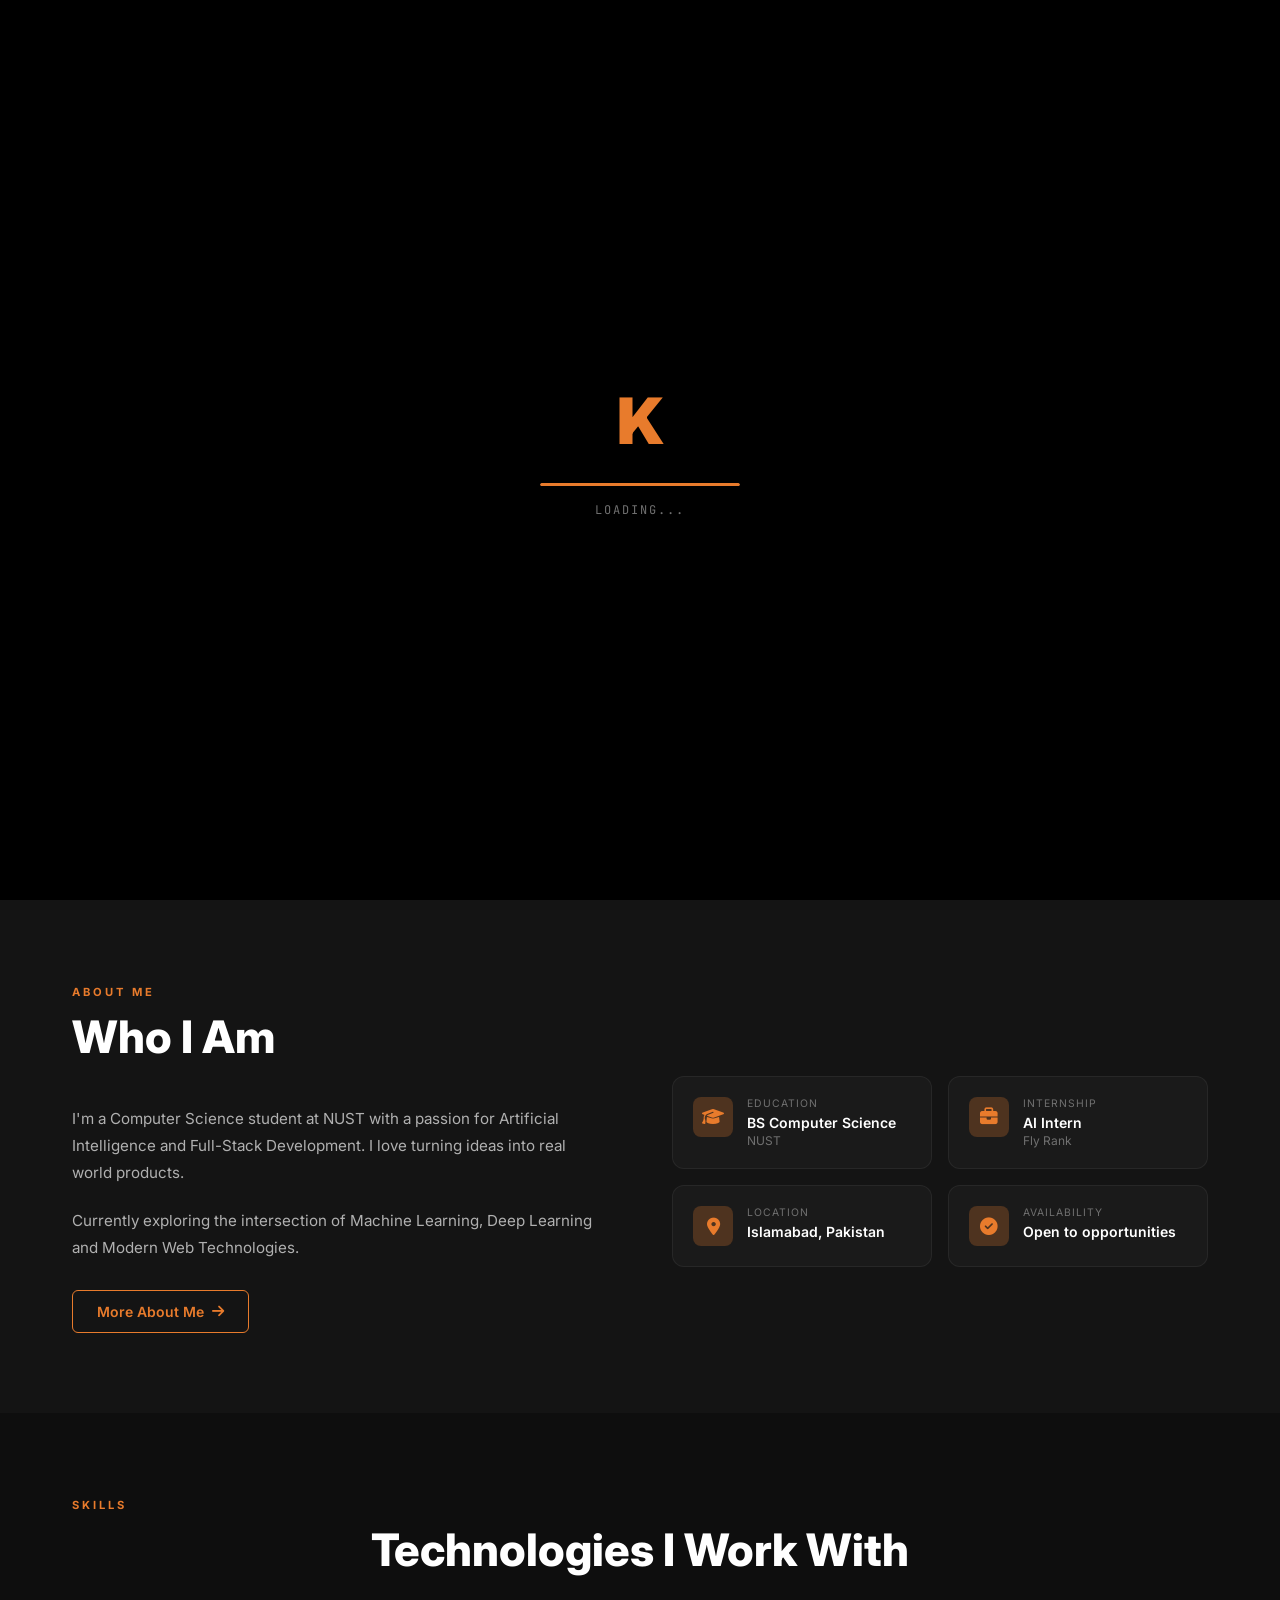
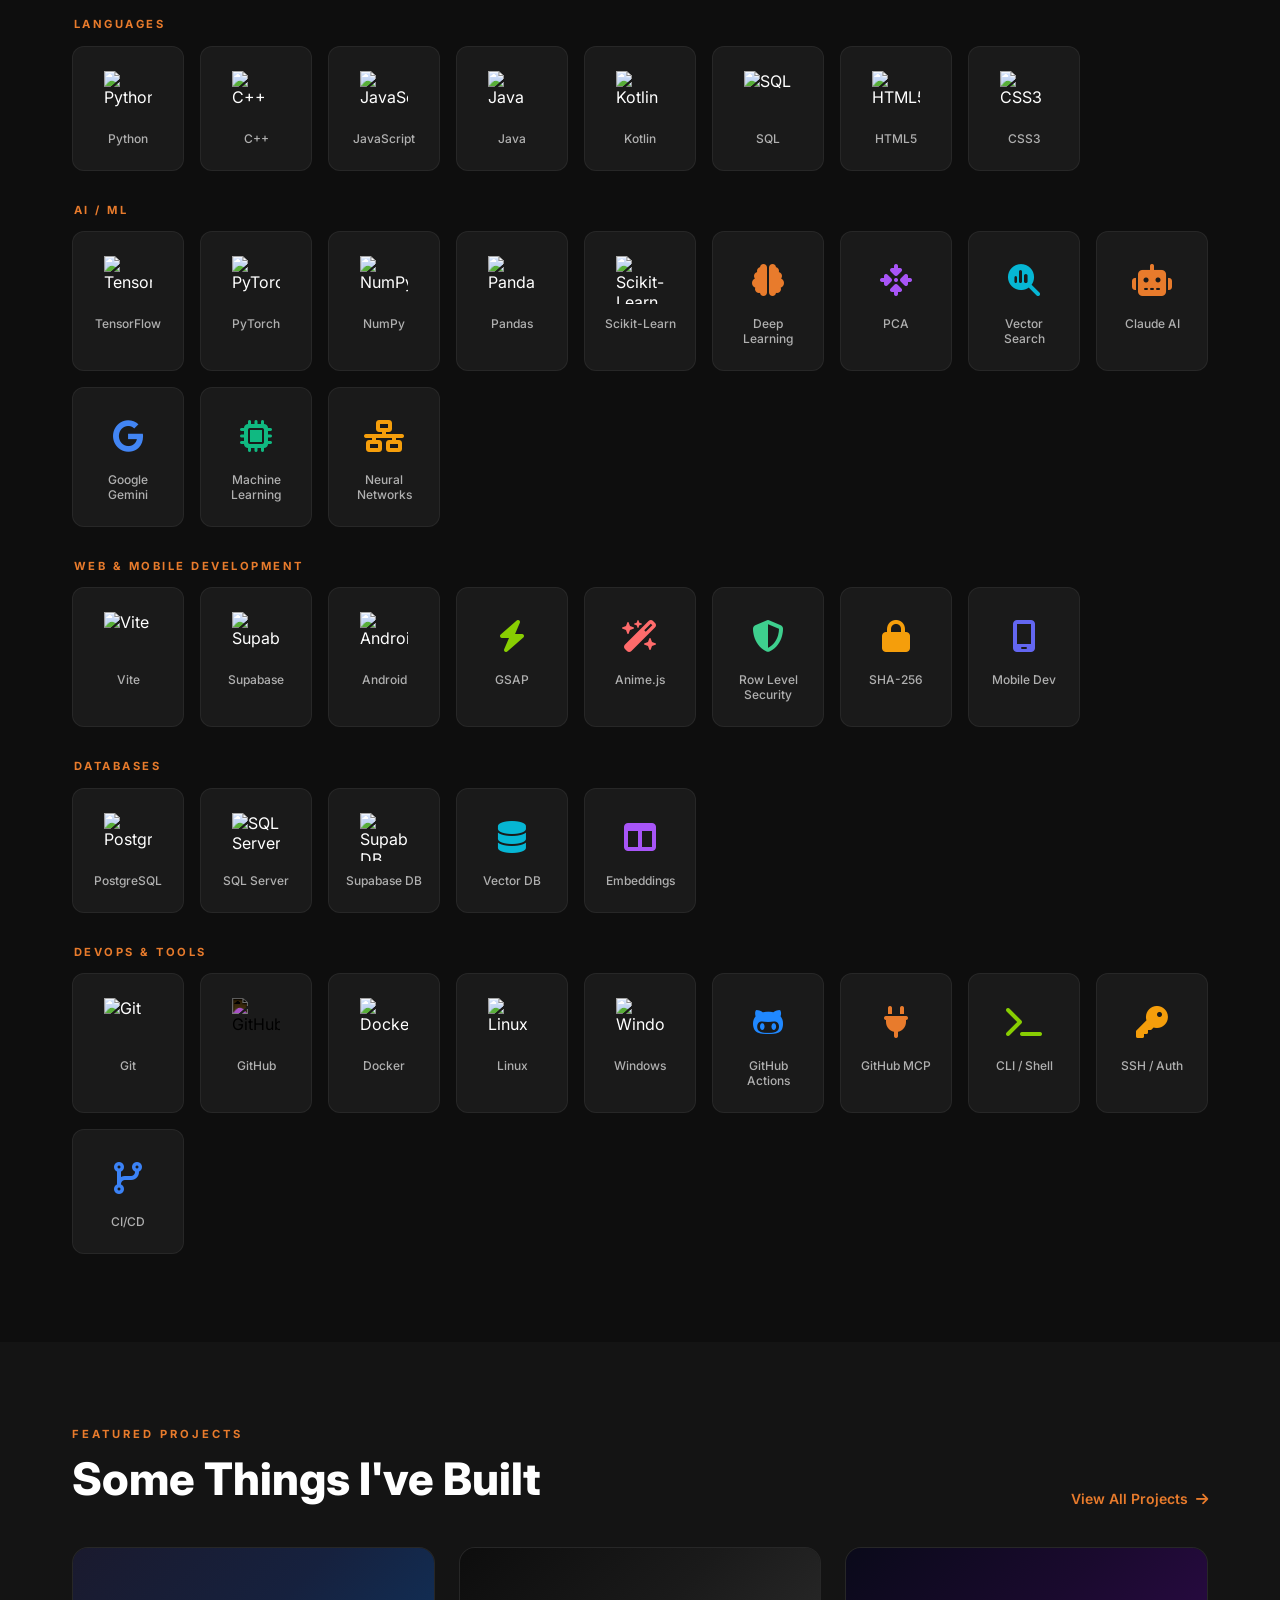
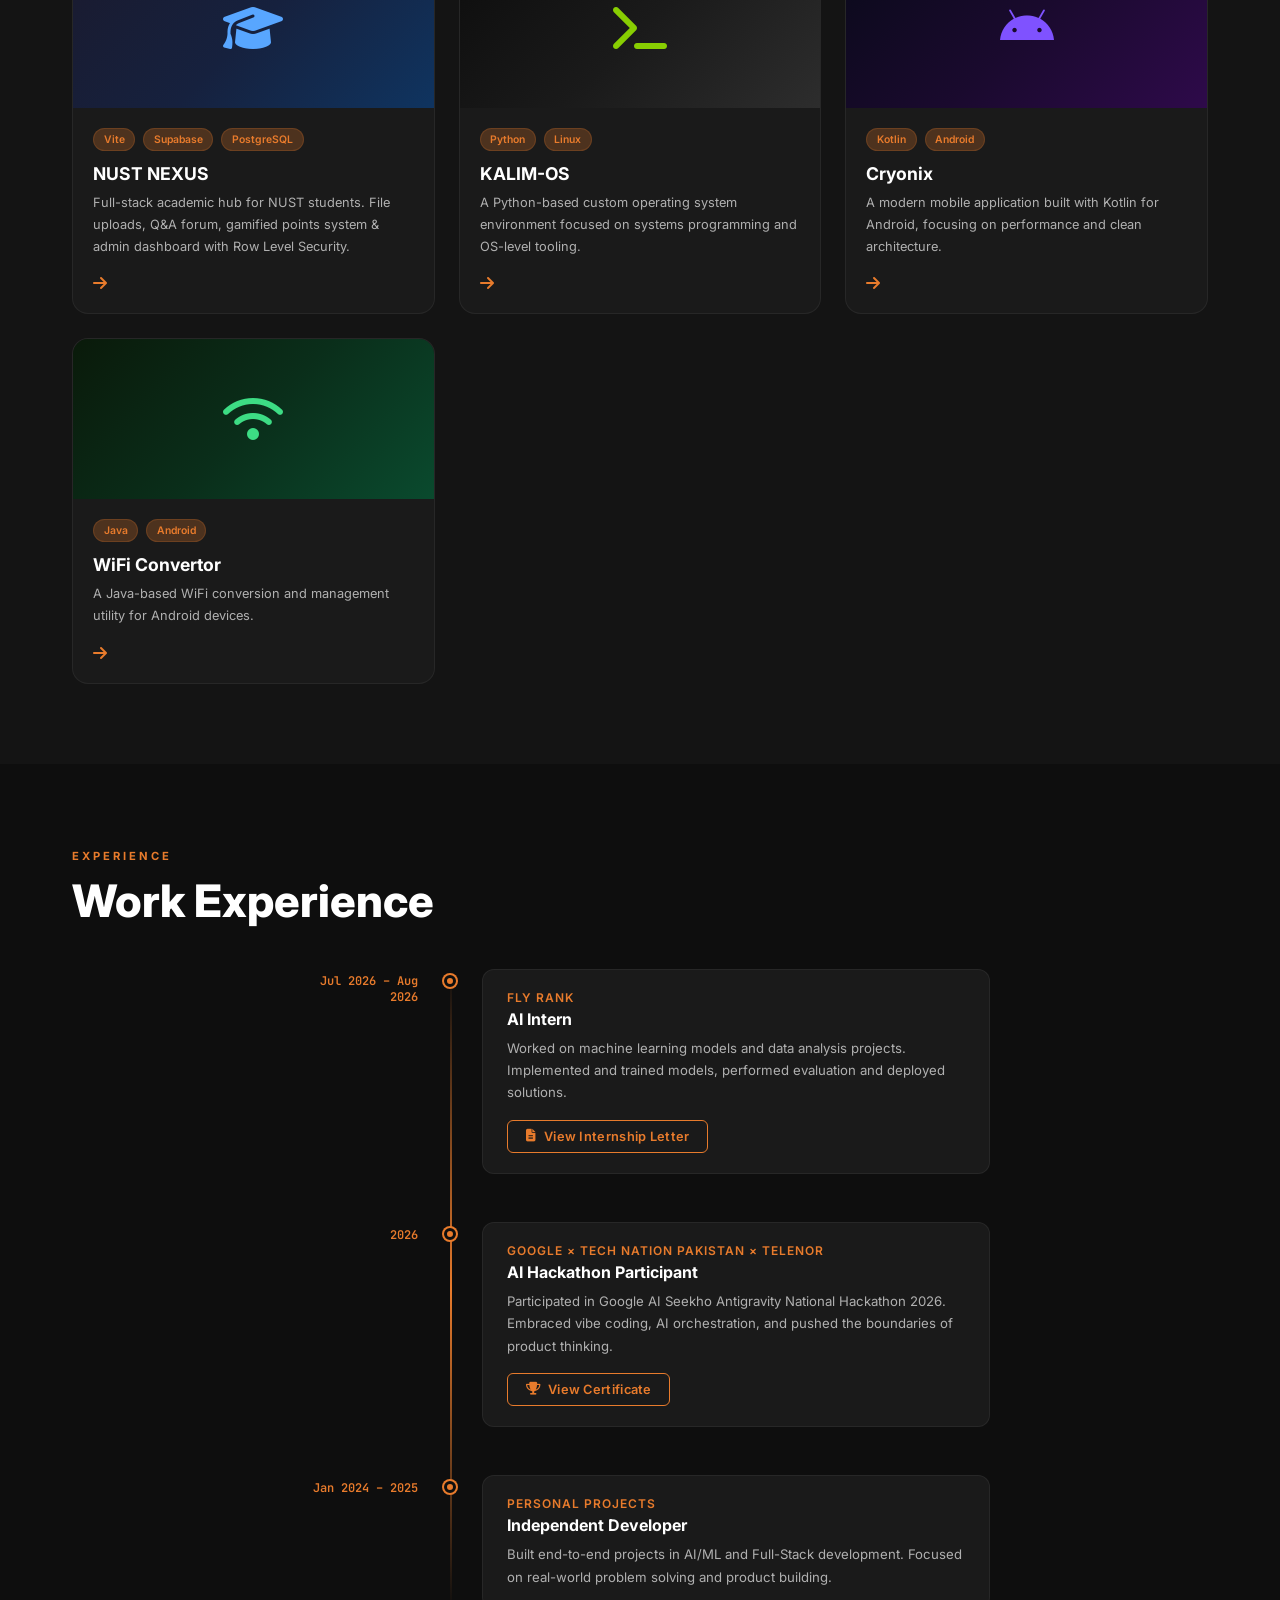
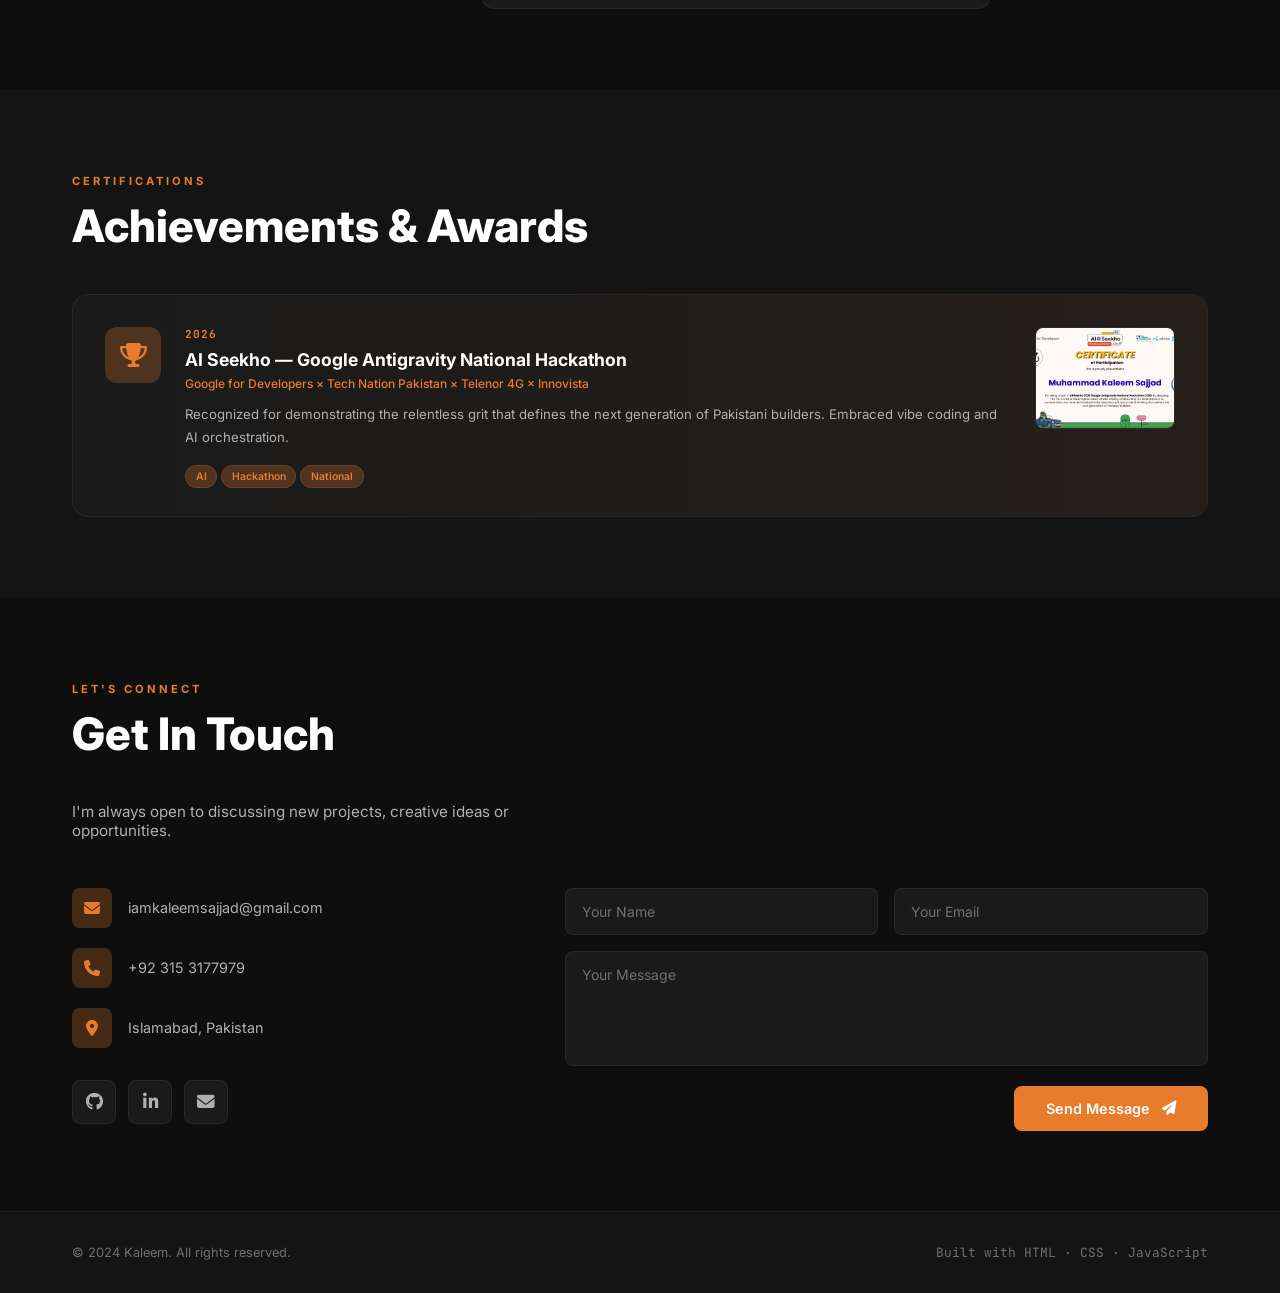
==== index.html @ bcd83d9b "initial commit: clean portfolio website" ====
<!DOCTYPE html>
<html lang="en">

<head>
  <meta charset="UTF-8" />
  <meta name="viewport" content="width=device-width, initial-scale=1.0" />
  <title>Muhammad Kaleem Sajjad — AI/ML Engineer & Full-Stack Developer</title>
  <meta name="description"
    content="Muhammad Kaleem Sajjad — AI/ML Engineer & Full-Stack Developer. CS Student at NUST, Pakistan. Building intelligent, scalable applications." />
  <meta name="keywords"
    content="Muhammad Kaleem Sajjad, AI ML Engineer, Full Stack Developer, NUST, Pakistan, Portfolio" />
  <meta name="author" content="Muhammad Kaleem Sajjad" />

  <!-- Open Graph -->
  <meta property="og:title" content="Muhammad Kaleem Sajjad — Portfolio" />
  <meta property="og:description" content="AI/ML Engineer & Full-Stack Developer from Islamabad, Pakistan." />
  <meta property="og:type" content="website" />

  <!-- Fonts -->
  <link rel="preconnect" href="https://fonts.googleapis.com" />
  <link rel="preconnect" href="https://fonts.gstatic.com" crossorigin />
  <link
    href="https://fonts.googleapis.com/css2?family=Inter:wght@300;400;500;600;700;800;900&family=JetBrains+Mono:wght@400;500;700&display=swap"
    rel="stylesheet" />

  <!-- Icons -->
  <link rel="stylesheet" href="https://cdnjs.cloudflare.com/ajax/libs/font-awesome/6.5.1/css/all.min.css" />

  <link rel="stylesheet" href="style.css" />
</head>

<body>

  <!-- ============ LOADER ============ -->
  <div id="loader" class="loader">
    <div class="loader-inner">
      <div class="loader-logo">K</div>
      <div class="loader-bar">
        <div class="loader-bar-fill"></div>
      </div>
      <p class="loader-text">Loading...</p>
    </div>
  </div>

  <!-- ============ PARTICLES ============ -->
  <canvas id="particles-canvas"></canvas>

  <!-- ============ NAVBAR ============ -->
  <nav class="navbar" id="navbar">
    <div class="nav-container">
      <ul class="nav-links" id="navLinks">
        <li><a href="#home" class="nav-link active" data-nav="home">Home</a></li>
        <li><a href="#about" class="nav-link" data-nav="about">About</a></li>
        <li><a href="#skills" class="nav-link" data-nav="skills">Skills</a></li>
        <li><a href="#projects" class="nav-link" data-nav="projects">Projects</a></li>
        <li><a href="#experience" class="nav-link" data-nav="experience">Experience</a></li>
        <li><a href="#certifications" class="nav-link" data-nav="certifications">Certifications</a></li>
        <li><a href="#contact" class="nav-link" data-nav="contact">Contact</a></li>
      </ul>
      <a href="Muhammad Kaleem Certificate.pdf.pdf" download class="btn-resume" id="downloadResumeBtn">
        <span>Download Resume</span> <i class="fa-solid fa-download"></i>
      </a>
      <button class="hamburger" id="hamburger" aria-label="Toggle menu">
        <span></span><span></span><span></span>
      </button>
    </div>
  </nav>

  <!-- ============ HERO ============ -->
  <section id="home" class="hero">
    <div class="hero-bg">
      <div class="hero-bg-img" style="background-image: url('my%20pic.png')"></div>
      <div class="hero-overlay"></div>
    </div>
    <div class="hero-content">
      <div class="hero-text">
        <p class="hero-greeting reveal-up">Hello, I'm</p>
        <h1 class="hero-name reveal-up">Kaleem<span class="dot">.</span></h1>
        <h2 class="hero-role reveal-up">
          <span id="typed-text"></span><span class="typed-cursor">|</span>
        </h2>
        <p class="hero-desc reveal-up">I build intelligent, scalable and user-centric<br />applications that solve real
          world problems.</p>
        <div class="hero-buttons reveal-up">
          <a href="#projects" class="btn-primary" id="viewWorkBtn">View My Work <i
              class="fa-solid fa-arrow-right"></i></a>
          <a href="Muhammad Kaleem Certificate.pdf.pdf" download class="btn-secondary">Download Resume <i
              class="fa-solid fa-download"></i></a>
        </div>
        <div class="hero-socials reveal-up">
          <a href="https://github.com/iamkaleemsajjad-hue" target="_blank" class="social-icon" id="githubHeroLink"
            aria-label="GitHub">
            <i class="fa-brands fa-github"></i>
          </a>
          <a href="https://www.linkedin.com/in/muhammad-kaleem-sajjad-42b175386" target="_blank" class="social-icon"
            id="linkedinHeroLink" aria-label="LinkedIn">
            <i class="fa-brands fa-linkedin-in"></i>
          </a>
          <a href="mailto:iamkaleemsajjad@gmail.com" class="social-icon" id="emailHeroLink" aria-label="Email">
            <i class="fa-solid fa-envelope"></i>
          </a>
        </div>
      </div>
    </div>
    <div class="scroll-down" id="scrollDown">
      <span>Scroll Down</span>
      <div class="scroll-arrow">
        <i class="fa-solid fa-arrow-down"></i>
      </div>
    </div>
  </section>

  <!-- ============ ABOUT ============ -->
  <section id="about" class="about section">
    <div class="container">
      <div class="section-label reveal-up">ABOUT ME</div>
      <div class="about-grid">
        <div class="about-left reveal-left">
          <h2 class="section-title">Who I Am</h2>
          <p class="about-text">I'm a Computer Science student at NUST with a passion for Artificial Intelligence and
            Full-Stack Development. I love turning ideas into real world products.</p>
          <p class="about-text">Currently exploring the intersection of Machine Learning, Deep Learning and Modern Web
            Technologies.</p>
          <a href="#projects" class="btn-outline" id="moreAboutBtn">More About Me <i
              class="fa-solid fa-arrow-right"></i></a>
        </div>
        <div class="about-right reveal-right">
          <div class="about-cards">
            <div class="about-card" id="aboutCardEdu">
              <div class="about-card-icon"><i class="fa-solid fa-graduation-cap"></i></div>
              <div>
                <p class="about-card-label">Education</p>
                <p class="about-card-value">BS Computer Science</p>
                <p class="about-card-sub">NUST</p>
              </div>
            </div>
            <div class="about-card" id="aboutCardIntern">
              <div class="about-card-icon"><i class="fa-solid fa-briefcase"></i></div>
              <div>
                <p class="about-card-label">Internship</p>
                <p class="about-card-value">AI Intern</p>
                <p class="about-card-sub">Fly Rank</p>
              </div>
            </div>
            <div class="about-card" id="aboutCardLoc">
              <div class="about-card-icon"><i class="fa-solid fa-location-dot"></i></div>
              <div>
                <p class="about-card-label">Location</p>
                <p class="about-card-value">Islamabad, Pakistan</p>
              </div>
            </div>
            <div class="about-card" id="aboutCardAvail">
              <div class="about-card-icon"><i class="fa-solid fa-circle-check"></i></div>
              <div>
                <p class="about-card-label">Availability</p>
                <p class="about-card-value">Open to opportunities</p>
              </div>
            </div>
          </div>
        </div>
      </div>
    </div>
  </section>

  <!-- ============ SKILLS ============ -->
  <section id="skills" class="skills section">
    <div class="container">
      <div class="section-label reveal-up">SKILLS</div>
      <h2 class="section-title text-center reveal-up">Technologies I Work With</h2>

      <!-- ── Languages ── -->
      <p class="skill-category-label reveal-up">Languages</p>
      <div class="skills-all-grid reveal-up">
        <div class="skill-card">
          <div class="skill-icon"><img
              src="https://cdn.jsdelivr.net/gh/devicons/devicon/icons/python/python-original.svg" alt="Python" /></div>
          <span>Python</span>
        </div>
        <div class="skill-card">
          <div class="skill-icon"><img
              src="https://cdn.jsdelivr.net/gh/devicons/devicon/icons/cplusplus/cplusplus-original.svg" alt="C++" />
          </div><span>C++</span>
        </div>
        <div class="skill-card">
          <div class="skill-icon"><img
              src="https://cdn.jsdelivr.net/gh/devicons/devicon/icons/javascript/javascript-original.svg"
              alt="JavaScript" /></div><span>JavaScript</span>
        </div>
        <div class="skill-card">
          <div class="skill-icon"><img src="https://cdn.jsdelivr.net/gh/devicons/devicon/icons/java/java-original.svg"
              alt="Java" /></div><span>Java</span>
        </div>
        <div class="skill-card">
          <div class="skill-icon"><img
              src="https://cdn.jsdelivr.net/gh/devicons/devicon/icons/kotlin/kotlin-original.svg" alt="Kotlin" /></div>
          <span>Kotlin</span>
        </div>
        <div class="skill-card">
          <div class="skill-icon"><img
              src="https://cdn.jsdelivr.net/gh/devicons/devicon/icons/postgresql/postgresql-original.svg" alt="SQL" />
          </div><span>SQL</span>
        </div>
        <div class="skill-card">
          <div class="skill-icon"><img src="https://cdn.jsdelivr.net/gh/devicons/devicon/icons/html5/html5-original.svg"
              alt="HTML5" /></div><span>HTML5</span>
        </div>
        <div class="skill-card">
          <div class="skill-icon"><img src="https://cdn.jsdelivr.net/gh/devicons/devicon/icons/css3/css3-original.svg"
              alt="CSS3" /></div><span>CSS3</span>
        </div>
      </div>

      <!-- ── AI / ML ── -->
      <p class="skill-category-label reveal-up">AI / ML</p>
      <div class="skills-all-grid reveal-up">
        <div class="skill-card">
          <div class="skill-icon"><img
              src="https://cdn.jsdelivr.net/gh/devicons/devicon/icons/tensorflow/tensorflow-original.svg"
              alt="TensorFlow" /></div><span>TensorFlow</span>
        </div>
        <div class="skill-card">
          <div class="skill-icon"><img
              src="https://cdn.jsdelivr.net/gh/devicons/devicon/icons/pytorch/pytorch-original.svg" alt="PyTorch" />
          </div><span>PyTorch</span>
        </div>
        <div class="skill-card">
          <div class="skill-icon"><img src="https://cdn.jsdelivr.net/gh/devicons/devicon/icons/numpy/numpy-original.svg"
              alt="NumPy" /></div><span>NumPy</span>
        </div>
        <div class="skill-card">
          <div class="skill-icon"><img
              src="https://cdn.jsdelivr.net/gh/devicons/devicon/icons/pandas/pandas-original.svg" alt="Pandas" /></div>
          <span>Pandas</span>
        </div>
        <div class="skill-card">
          <div class="skill-icon"><img
              src="https://cdn.jsdelivr.net/gh/devicons/devicon/icons/scikitlearn/scikitlearn-original.svg"
              alt="Scikit-Learn" /></div><span>Scikit-Learn</span>
        </div>
        <div class="skill-card">
          <div class="skill-icon" style="font-size:2rem;color:#E87B2C;"><i class="fa-solid fa-brain"></i></div>
          <span>Deep Learning</span>
        </div>
        <div class="skill-card">
          <div class="skill-icon" style="font-size:2rem;color:#a855f7;"><i class="fa-solid fa-arrows-to-dot"></i></div>
          <span>PCA</span>
        </div>
        <div class="skill-card">
          <div class="skill-icon" style="font-size:2rem;color:#06b6d4;"><i
              class="fa-solid fa-magnifying-glass-chart"></i></div><span>Vector Search</span>
        </div>
        <div class="skill-card">
          <div class="skill-icon" style="font-size:2rem;color:#E87B2C;"><i class="fa-solid fa-robot"></i></div>
          <span>Claude AI</span>
        </div>
        <div class="skill-card">
          <div class="skill-icon" style="font-size:2rem;color:#4285F4;"><i class="fa-brands fa-google"></i></div>
          <span>Google Gemini</span>
        </div>
        <div class="skill-card">
          <div class="skill-icon" style="font-size:2rem;color:#10b981;"><i class="fa-solid fa-microchip"></i></div>
          <span>Machine Learning</span>
        </div>
        <div class="skill-card">
          <div class="skill-icon" style="font-size:2rem;color:#f59e0b;"><i class="fa-solid fa-network-wired"></i></div>
          <span>Neural Networks</span>
        </div>
      </div>

      <!-- ── Web Development ── -->
      <p class="skill-category-label reveal-up">Web & Mobile Development</p>
      <div class="skills-all-grid reveal-up">
        <div class="skill-card">
          <div class="skill-icon"><img
              src="https://cdn.jsdelivr.net/gh/devicons/devicon/icons/vitejs/vitejs-original.svg" alt="Vite" /></div>
          <span>Vite</span>
        </div>
        <div class="skill-card">
          <div class="skill-icon"><img
              src="https://cdn.jsdelivr.net/gh/devicons/devicon/icons/supabase/supabase-original.svg" alt="Supabase" />
          </div><span>Supabase</span>
        </div>
        <div class="skill-card">
          <div class="skill-icon"><img
              src="https://cdn.jsdelivr.net/gh/devicons/devicon/icons/android/android-original.svg" alt="Android" />
          </div><span>Android</span>
        </div>
        <div class="skill-card">
          <div class="skill-icon" style="font-size:2rem;color:#88CE02;"><i class="fa-solid fa-bolt"></i></div>
          <span>GSAP</span>
        </div>
        <div class="skill-card">
          <div class="skill-icon" style="font-size:2rem;color:#ff6b6b;"><i class="fa-solid fa-wand-magic-sparkles"></i>
          </div><span>Anime.js</span>
        </div>
        <div class="skill-card">
          <div class="skill-icon" style="font-size:2rem;color:#3ECF8E;"><i class="fa-solid fa-shield-halved"></i></div>
          <span>Row Level Security</span>
        </div>
        <div class="skill-card">
          <div class="skill-icon" style="font-size:2rem;color:#f59e0b;"><i class="fa-solid fa-lock"></i></div>
          <span>SHA-256</span>
        </div>
        <div class="skill-card">
          <div class="skill-icon" style="font-size:2rem;color:#6366f1;"><i class="fa-solid fa-mobile-screen"></i></div>
          <span>Mobile Dev</span>
        </div>
      </div>

      <!-- ── Databases ── -->
      <p class="skill-category-label reveal-up">Databases</p>
      <div class="skills-all-grid reveal-up">
        <div class="skill-card">
          <div class="skill-icon"><img
              src="https://cdn.jsdelivr.net/gh/devicons/devicon/icons/postgresql/postgresql-original.svg"
              alt="PostgreSQL" /></div><span>PostgreSQL</span>
        </div>
        <div class="skill-card">
          <div class="skill-icon"><img
              src="https://cdn.jsdelivr.net/gh/devicons/devicon/icons/microsoftsqlserver/microsoftsqlserver-plain.svg"
              alt="SQL Server" /></div><span>SQL Server</span>
        </div>
        <div class="skill-card">
          <div class="skill-icon"><img
              src="https://cdn.jsdelivr.net/gh/devicons/devicon/icons/supabase/supabase-original.svg"
              alt="Supabase DB" /></div><span>Supabase DB</span>
        </div>
        <div class="skill-card">
          <div class="skill-icon" style="font-size:2rem;color:#06b6d4;"><i class="fa-solid fa-database"></i></div>
          <span>Vector DB</span>
        </div>
        <div class="skill-card">
          <div class="skill-icon" style="font-size:2rem;color:#a855f7;"><i class="fa-solid fa-table-columns"></i></div>
          <span>Embeddings</span>
        </div>
      </div>

      <!-- ── DevOps & Tools ── -->
      <p class="skill-category-label reveal-up">DevOps & Tools</p>
      <div class="skills-all-grid reveal-up">
        <div class="skill-card">
          <div class="skill-icon"><img src="https://cdn.jsdelivr.net/gh/devicons/devicon/icons/git/git-original.svg"
              alt="Git" /></div><span>Git</span>
        </div>
        <div class="skill-card">
          <div class="skill-icon"><img
              src="https://cdn.jsdelivr.net/gh/devicons/devicon/icons/github/github-original.svg" alt="GitHub"
              style="filter:invert(1)" /></div><span>GitHub</span>
        </div>
        <div class="skill-card">
          <div class="skill-icon"><img
              src="https://cdn.jsdelivr.net/gh/devicons/devicon/icons/docker/docker-original.svg" alt="Docker" /></div>
          <span>Docker</span>
        </div>
        <div class="skill-card">
          <div class="skill-icon"><img src="https://cdn.jsdelivr.net/gh/devicons/devicon/icons/linux/linux-original.svg"
              alt="Linux" /></div><span>Linux</span>
        </div>
        <div class="skill-card">
          <div class="skill-icon"><img
              src="https://cdn.jsdelivr.net/gh/devicons/devicon/icons/windows8/windows8-original.svg" alt="Windows" />
          </div><span>Windows</span>
        </div>
        <div class="skill-card">
          <div class="skill-icon" style="font-size:2rem;color:#2088FF;"><i class="fa-brands fa-github-alt"></i></div>
          <span>GitHub Actions</span>
        </div>
        <div class="skill-card">
          <div class="skill-icon" style="font-size:2rem;color:#E87B2C;"><i class="fa-solid fa-plug"></i></div>
          <span>GitHub MCP</span>
        </div>
        <div class="skill-card">
          <div class="skill-icon" style="font-size:2rem;color:#88CE02;"><i class="fa-solid fa-terminal"></i></div>
          <span>CLI / Shell</span>
        </div>
        <div class="skill-card">
          <div class="skill-icon" style="font-size:2rem;color:#f59e0b;"><i class="fa-solid fa-key"></i></div><span>SSH /
            Auth</span>
        </div>
        <div class="skill-card">
          <div class="skill-icon" style="font-size:2rem;color:#3b82f6;"><i class="fa-solid fa-code-branch"></i></div>
          <span>CI/CD</span>
        </div>
      </div>

    </div>
  </section>



  <!-- ============ PROJECTS ============ -->
  <section id="projects" class="projects section">
    <div class="container">
      <div class="projects-header">
        <div>
          <div class="section-label reveal-up">FEATURED PROJECTS</div>
          <h2 class="section-title reveal-up">Some Things I've Built</h2>
        </div>
        <a href="https://github.com/iamkaleemsajjad-hue" target="_blank" class="view-all reveal-up"
          id="viewAllProjects">
          View All Projects <i class="fa-solid fa-arrow-right"></i>
        </a>
      </div>
      <div class="projects-grid">

        <div class="project-card reveal-up" id="projectNustNexus">
          <div class="project-image">
            <div class="project-img-placeholder nust-nexus">
              <i class="fa-solid fa-graduation-cap"></i>
            </div>
            <div class="project-overlay">
              <a href="https://nust-nexus.tech" target="_blank" class="project-link" id="nustNexusLive"><i
                  class="fa-solid fa-arrow-up-right-from-square"></i></a>
              <a href="https://github.com/iamkaleemsajjad-hue/NUST-NEXUS" target="_blank" class="project-link"
                id="nustNexusGithub"><i class="fa-brands fa-github"></i></a>
            </div>
          </div>
          <div class="project-content">
            <div class="project-tags">
              <span class="tag">Vite</span>
              <span class="tag">Supabase</span>
              <span class="tag">PostgreSQL</span>
            </div>
            <h3 class="project-title">NUST NEXUS</h3>
            <p class="project-desc">Full-stack academic hub for NUST students. File uploads, Q&A forum, gamified points
              system & admin dashboard with Row Level Security.</p>
            <a href="https://nust-nexus.tech" target="_blank" class="project-arrow" id="nustNexusArrow"><i
                class="fa-solid fa-arrow-right"></i></a>
          </div>
        </div>

        <div class="project-card reveal-up" id="projectKalimOs">
          <div class="project-image">
            <div class="project-img-placeholder kalim-os">
              <i class="fa-solid fa-terminal"></i>
            </div>
            <div class="project-overlay">
              <a href="https://github.com/iamkaleemsajjad-hue/KALIM-OS" target="_blank" class="project-link"
                id="kalimOsGithub"><i class="fa-brands fa-github"></i></a>
            </div>
          </div>
          <div class="project-content">
            <div class="project-tags">
              <span class="tag">Python</span>
              <span class="tag">Linux</span>
            </div>
            <h3 class="project-title">KALIM-OS</h3>
            <p class="project-desc">A Python-based custom operating system environment focused on systems programming
              and OS-level tooling.</p>
            <a href="https://github.com/iamkaleemsajjad-hue/KALIM-OS" target="_blank" class="project-arrow"
              id="kalimOsArrow"><i class="fa-solid fa-arrow-right"></i></a>
          </div>
        </div>

        <div class="project-card reveal-up" id="projectCryonix">
          <div class="project-image">
            <div class="project-img-placeholder cryonix">
              <i class="fa-brands fa-android"></i>
            </div>
            <div class="project-overlay">
              <a href="https://github.com/iamkaleemsajjad-hue/cryonix" target="_blank" class="project-link"
                id="cryonixGithub"><i class="fa-brands fa-github"></i></a>
            </div>
          </div>
          <div class="project-content">
            <div class="project-tags">
              <span class="tag">Kotlin</span>
              <span class="tag">Android</span>
            </div>
            <h3 class="project-title">Cryonix</h3>
            <p class="project-desc">A modern mobile application built with Kotlin for Android, focusing on performance
              and clean architecture.</p>
            <a href="https://github.com/iamkaleemsajjad-hue/cryonix" target="_blank" class="project-arrow"
              id="cryonixArrow"><i class="fa-solid fa-arrow-right"></i></a>
          </div>
        </div>

        <div class="project-card reveal-up" id="projectWifiConvertor">
          <div class="project-image">
            <div class="project-img-placeholder wifi">
              <i class="fa-solid fa-wifi"></i>
            </div>
            <div class="project-overlay">
              <a href="https://github.com/iamkaleemsajjad-hue/wifi-convertor" target="_blank" class="project-link"
                id="wifiGithub"><i class="fa-brands fa-github"></i></a>
            </div>
          </div>
          <div class="project-content">
            <div class="project-tags">
              <span class="tag">Java</span>
              <span class="tag">Android</span>
            </div>
            <h3 class="project-title">WiFi Convertor</h3>
            <p class="project-desc">A Java-based WiFi conversion and management utility for Android devices.</p>
            <a href="https://github.com/iamkaleemsajjad-hue/wifi-convertor" target="_blank" class="project-arrow"
              id="wifiArrow"><i class="fa-solid fa-arrow-right"></i></a>
          </div>
        </div>

      </div>
    </div>
  </section>

  <!-- ============ EXPERIENCE ============ -->
  <section id="experience" class="experience section">
    <div class="container">
      <div class="section-label reveal-up">EXPERIENCE</div>
      <h2 class="section-title reveal-up">Work Experience</h2>
      <div class="timeline">
        <div class="timeline-item reveal-left" id="expAIIntern">
          <div class="timeline-date">Jul 2026 – Aug 2026</div>
          <div class="timeline-dot"></div>
          <div class="timeline-content">
            <div class="timeline-company">Fly Rank</div>
            <h3 class="timeline-role">AI Intern</h3>
            <p class="timeline-desc">Worked on machine learning models and data analysis projects. Implemented and
              trained models, performed evaluation and deployed solutions.</p>
            <button class="view-letter-btn" id="viewLetterBtn"
              onclick="document.getElementById('letterModal').classList.add('active')">
              <i class="fa-solid fa-file-lines"></i> View Internship Letter
            </button>
          </div>
        </div>
        <div class="timeline-item reveal-left" id="expHackathon">
          <div class="timeline-date">2026</div>
          <div class="timeline-dot"></div>
          <div class="timeline-content">
            <div class="timeline-company">Google × Tech Nation Pakistan × Telenor</div>
            <h3 class="timeline-role">AI Hackathon Participant</h3>
            <p class="timeline-desc">Participated in Google AI Seekho Antigravity National Hackathon 2026. Embraced vibe
              coding, AI orchestration, and pushed the boundaries of product thinking.</p>
            <button class="view-letter-btn" id="viewCertBtn"
              onclick="document.getElementById('certModal').classList.add('active')">
              <i class="fa-solid fa-trophy"></i> View Certificate
            </button>
          </div>
        </div>
        <div class="timeline-item reveal-left" id="expIndependent">
          <div class="timeline-date">Jan 2024 – 2025</div>
          <div class="timeline-dot"></div>
          <div class="timeline-content">
            <div class="timeline-company">Personal Projects</div>
            <h3 class="timeline-role">Independent Developer</h3>
            <p class="timeline-desc">Built end-to-end projects in AI/ML and Full-Stack development. Focused on
              real-world problem solving and product building.</p>
          </div>
        </div>
      </div>
    </div>
  </section>

  <!-- ============ CERTIFICATIONS ============ -->
  <section id="certifications" class="certifications section">
    <div class="container">
      <div class="section-label reveal-up">CERTIFICATIONS</div>
      <h2 class="section-title reveal-up">Achievements & Awards</h2>
      <div class="cert-grid">
        <div class="cert-card reveal-up" id="certAISeekhо">
          <div class="cert-badge">
            <i class="fa-solid fa-trophy"></i>
          </div>
          <div class="cert-content">
            <div class="cert-year">2026</div>
            <h3 class="cert-title">AI Seekho — Google Antigravity National Hackathon</h3>
            <p class="cert-issuer">Google for Developers × Tech Nation Pakistan × Telenor 4G × Innovista</p>
            <p class="cert-desc">Recognized for demonstrating the relentless grit that defines the next generation of
              Pakistani builders. Embraced vibe coding and AI orchestration.</p>
            <div class="cert-tags">
              <span class="tag">AI</span>
              <span class="tag">Hackathon</span>
              <span class="tag">National</span>
            </div>
          </div>
          <div class="cert-image-wrapper">
            <img src="certificate.png" alt="AI Seekho 2026 Certificate" class="cert-img" id="certImg" />
          </div>
        </div>
      </div>
    </div>
  </section>

  <!-- ============ CONTACT ============ -->
  <section id="contact" class="contact section">
    <div class="container">
      <div class="section-label reveal-up">LET'S CONNECT</div>
      <h2 class="section-title reveal-up">Get In Touch</h2>
      <p class="contact-sub reveal-up">I'm always open to discussing new projects, creative ideas or opportunities.</p>
      <div class="contact-grid">
        <div class="contact-info reveal-left">
          <div class="contact-info-item" id="contactEmail">
            <i class="fa-solid fa-envelope"></i>
            <a href="mailto:iamkaleemsajjad@gmail.com">iamkaleemsajjad@gmail.com</a>
          </div>
          <div class="contact-info-item" id="contactPhone">
            <i class="fa-solid fa-phone"></i>
            <span>+92 315 3177979</span>
          </div>
          <div class="contact-info-item" id="contactLocation">
            <i class="fa-solid fa-location-dot"></i>
            <span>Islamabad, Pakistan</span>
          </div>
          <div class="contact-socials">
            <a href="https://github.com/iamkaleemsajjad-hue" target="_blank" class="contact-social-link"
              id="contactGithub" aria-label="GitHub"><i class="fa-brands fa-github"></i></a>
            <a href="https://www.linkedin.com/in/muhammad-kaleem-sajjad-42b175386" target="_blank"
              class="contact-social-link" id="contactLinkedin" aria-label="LinkedIn"><i
                class="fa-brands fa-linkedin-in"></i></a>
            <a href="mailto:iamkaleemsajjad@gmail.com" class="contact-social-link" id="contactEmailIcon"
              aria-label="Email"><i class="fa-solid fa-envelope"></i></a>
          </div>
        </div>
        <form class="contact-form reveal-right" id="contactForm">
          <div class="form-row">
            <div class="form-group">
              <input type="text" id="formName" name="name" placeholder="Your Name" required />
            </div>
            <div class="form-group">
              <input type="email" id="formEmail" name="email" placeholder="Your Email" required />
            </div>
          </div>
          <div class="form-group">
            <textarea id="formMessage" name="message" placeholder="Your Message" rows="5" required></textarea>
          </div>
          <button type="submit" class="btn-send" id="sendMsgBtn">
            <span>Send Message</span> <i class="fa-solid fa-paper-plane"></i>
          </button>
          <div class="form-success hidden" id="formSuccess">
            <i class="fa-solid fa-circle-check"></i> Message sent! I'll get back to you soon.
          </div>
        </form>
      </div>
    </div>
  </section>

  <!-- ============ FOOTER ============ -->
  <footer class="footer">
    <div class="container footer-inner">
      <p>© 2024 Kaleem. All rights reserved.</p>
      <p class="footer-built">Built with HTML · CSS · JavaScript</p>
    </div>
  </footer>

  <!-- ============ BACK TO TOP ============ -->
  <button class="back-to-top" id="backToTop" aria-label="Back to top">
    <i class="fa-solid fa-chevron-up"></i>
  </button>

  <!-- ============ INTERNSHIP LETTER MODAL ============ -->
  <div class="letter-modal" id="letterModal">
    <div class="letter-modal-backdrop" onclick="document.getElementById('letterModal').classList.remove('active')">
    </div>
    <div class="letter-modal-content">
      <button class="letter-modal-close" id="letterModalClose"
        onclick="document.getElementById('letterModal').classList.remove('active')">
        <i class="fa-solid fa-xmark"></i>
      </button>
      <div class="letter-modal-header">
        <i class="fa-solid fa-briefcase"></i>
        <span>Fly Rank — AI Internship Letter</span>
      </div>
      <img src="flyrank internship letter.jpg" alt="Fly Rank Internship Letter" class="letter-img"
        id="internshipLetterImg" />
    </div>
  </div>

  <!-- ============ HACKATHON CERTIFICATE MODAL ============ -->
  <div class="letter-modal" id="certModal">
    <div class="letter-modal-backdrop" onclick="document.getElementById('certModal').classList.remove('active')"></div>
    <div class="letter-modal-content">
      <button class="letter-modal-close" onclick="document.getElementById('certModal').classList.remove('active')">
        <i class="fa-solid fa-xmark"></i>
      </button>
      <div class="letter-modal-header">
        <i class="fa-solid fa-trophy"></i>
        <span>Google AI Seekho — National Hackathon 2026 Certificate</span>
      </div>
      <img src="certificate.png" alt="AI Seekho Hackathon 2026 Certificate" class="letter-img" />
    </div>
  </div>

  <script src="script.js"></script>
</body>

</html>
---- style.css ----
/* =============================================
   KALEEM PORTFOLIO — PREMIUM CSS
   ============================================= */

/* ---- Variables ---- */
:root {
  --orange: #E87B2C;
  --orange-light: #F59C4A;
  --orange-glow: rgba(232, 123, 44, 0.25);
  --bg-primary: #0E0E0E;
  --bg-secondary: #141414;
  --bg-card: #1A1A1A;
  --bg-card-hover: #222222;
  --text-primary: #FFFFFF;
  --text-secondary: #B0B0B0;
  --text-muted: #707070;
  --border: rgba(255, 255, 255, 0.06);
  --border-hover: rgba(232, 123, 44, 0.4);
  --nav-height: 72px;
  --font-main: 'Inter', sans-serif;
  --font-mono: 'JetBrains Mono', monospace;
  --transition: all 0.3s cubic-bezier(0.4, 0, 0.2, 1);
  --transition-slow: all 0.6s cubic-bezier(0.4, 0, 0.2, 1);
}

/* ---- Reset ---- */
*,
*::before,
*::after {
  box-sizing: border-box;
  margin: 0;
  padding: 0;
}

html {
  scroll-behavior: smooth;
  font-size: 16px;
}

body {
  font-family: var(--font-main);
  background: var(--bg-primary);
  color: var(--text-primary);
  overflow-x: hidden;
  cursor: default;
}

a {
  text-decoration: none;
  color: inherit;
}

img {
  max-width: 100%;
  display: block;
}

ul {
  list-style: none;
}

button {
  cursor: pointer;
  font-family: var(--font-main);
  border: none;
  background: none;
}

/* ---- Scrollbar ---- */
::-webkit-scrollbar {
  width: 4px;
}

::-webkit-scrollbar-track {
  background: var(--bg-primary);
}

::-webkit-scrollbar-thumb {
  background: var(--orange);
  border-radius: 2px;
}

/* ---- Selection ---- */
::selection {
  background: var(--orange);
  color: #fff;
}

a {
  cursor: pointer;
}

/* =============================================
   LOADER
   ============================================= */
.loader {
  position: fixed;
  inset: 0;
  background: #000;
  display: flex;
  align-items: center;
  justify-content: center;
  z-index: 9999;
  transition: opacity 0.6s ease, visibility 0.6s ease;
}

.loader.hidden {
  opacity: 0;
  visibility: hidden;
}

.loader-inner {
  text-align: center;
}

.loader-logo {
  font-size: 4rem;
  font-weight: 900;
  color: var(--orange);
  margin-bottom: 1.5rem;
  animation: pulse 1.5s ease-in-out infinite;
}

.loader-bar {
  width: 200px;
  height: 3px;
  background: rgba(255, 255, 255, 0.1);
  border-radius: 2px;
  margin: 0 auto 1rem;
  overflow: hidden;
}

.loader-bar-fill {
  height: 100%;
  background: var(--orange);
  border-radius: 2px;
  animation: loadBar 2s ease forwards;
}

.loader-text {
  font-size: 0.75rem;
  color: var(--text-muted);
  font-family: var(--font-mono);
  letter-spacing: 2px;
  text-transform: uppercase;
}

@keyframes pulse {

  0%,
  100% {
    transform: scale(1);
    opacity: 1;
  }

  50% {
    transform: scale(1.05);
    opacity: 0.8;
  }
}

@keyframes loadBar {
  0% {
    width: 0;
  }

  100% {
    width: 100%;
  }
}

/* Custom cursor removed — using default browser cursor */

/* =============================================
   PARTICLES CANVAS
   ============================================= */
#particles-canvas {
  position: fixed;
  inset: 0;
  z-index: 0;
  pointer-events: none;
}

/* =============================================
   NAVBAR
   ============================================= */
.navbar {
  position: fixed;
  top: 0;
  width: 100%;
  z-index: 1000;
  padding: 0 2rem;
  height: var(--nav-height);
  display: flex;
  align-items: center;
  transition: var(--transition);
}

.navbar.scrolled {
  background: rgba(10, 10, 10, 0.95);
  backdrop-filter: blur(20px);
  border-bottom: 1px solid var(--border);
}

.nav-container {
  max-width: 1200px;
  width: 100%;
  margin: 0 auto;
  display: flex;
  align-items: center;
  gap: 2.5rem;
}

.nav-logo {
  display: flex;
  align-items: center;
  flex-shrink: 0;
}
.nav-logo-img {
  width: 80px;
  height: 80px;
  object-fit: contain;
  display: block;
}
.nav-logo:hover { opacity: 0.85; }

.nav-links {
  display: flex;
  gap: 2rem;
  margin-left: auto;
}

.nav-link {
  font-size: 0.875rem;
  font-weight: 500;
  color: var(--text-secondary);
  position: relative;
  padding-bottom: 4px;
  transition: var(--transition);
}

.nav-link::after {
  content: '';
  position: absolute;
  bottom: 0;
  left: 0;
  width: 0;
  height: 2px;
  background: var(--orange);
  border-radius: 1px;
  transition: width 0.3s ease;
}

.nav-link:hover,
.nav-link.active {
  color: var(--orange);
}

.nav-link:hover::after,
.nav-link.active::after {
  width: 100%;
}

.btn-resume {
  display: flex;
  align-items: center;
  gap: 0.5rem;
  padding: 0.55rem 1.25rem;
  border: 1.5px solid rgba(255, 255, 255, 0.25);
  border-radius: 6px;
  font-size: 0.8rem;
  font-weight: 500;
  color: var(--text-primary);
  white-space: nowrap;
  flex-shrink: 0;
  transition: var(--transition);
}

.btn-resume:hover {
  border-color: var(--orange);
  color: var(--orange);
}

.hamburger {
  display: none;
  flex-direction: column;
  gap: 5px;
  margin-left: auto;
}

.hamburger span {
  display: block;
  width: 24px;
  height: 2px;
  background: var(--text-primary);
  border-radius: 1px;
  transition: var(--transition);
}

.hamburger.open span:nth-child(1) {
  transform: translateY(7px) rotate(45deg);
}

.hamburger.open span:nth-child(2) {
  opacity: 0;
}

.hamburger.open span:nth-child(3) {
  transform: translateY(-7px) rotate(-45deg);
}

/* =============================================
   HERO SECTION
   ============================================= */
.hero {
  position: relative;
  height: 100vh;
  min-height: 640px;
  display: flex;
  align-items: center;
}

.hero-bg {
  position: absolute;
  inset: 0;
  z-index: 1;
}

.hero-bg-img {
  position: absolute;
  inset: 0;
  background-size: cover;
  background-position: center 88%;
  background-repeat: no-repeat;
  filter: brightness(0.95);
  animation: heroZoom 8s ease forwards;
}

@keyframes heroZoom {
  from {
    transform: scale(1.03);
  }

  to {
    transform: scale(1);
  }
}

.hero-overlay {
  position: absolute;
  inset: 0;
  background:
    /* Left-to-right base fade — keeps right side clear */
    linear-gradient(to right,
      rgba(5,5,5,0.55) 0%,
      rgba(5,5,5,0.44) 28%,
      rgba(5,5,5,0.03) 55%,
      rgba(5,5,5,0.0)  100%
    ),
    /* Diagonal: top-left corner → bottom-right corner of left half
       Above diagonal = transparent (lighter)
       Below diagonal = dark                                        */
    linear-gradient(to bottom right,
      transparent            20%,
      rgba(5,5,5,0.42)       80%
    );
}

.hero-content {
  position: relative;
  z-index: 2;
  width: 100%;
  max-width: 1200px;
  margin: 0 auto;
  padding: 0 2rem;
  padding-top: var(--nav-height);
}

.hero-text {
  max-width: 560px;
}

.hero-greeting {
  font-size: 1rem;
  color: var(--orange);
  font-weight: 400;
  margin-bottom: 0.5rem;
  letter-spacing: 0.5px;
  opacity: 0;
}

.hero-name {
  font-size: clamp(3.5rem, 8vw, 6.5rem);
  font-weight: 900;
  line-height: 1;
  margin-bottom: 0.75rem;
  opacity: 0;
}

.hero-name .dot {
  color: var(--orange);
}

.hero-role {
  font-size: clamp(1rem, 2.5vw, 1.4rem);
  font-weight: 600;
  color: var(--text-secondary);
  margin-bottom: 1.25rem;
  min-height: 2rem;
  opacity: 0;
}

.typed-cursor {
  display: inline-block;
  color: var(--orange);
  animation: blink 0.7s step-end infinite;
}

@keyframes blink {
  50% {
    opacity: 0;
  }
}

.hero-desc {
  font-size: 1rem;
  color: var(--text-secondary);
  line-height: 1.7;
  margin-bottom: 2rem;
  font-weight: 400;
  opacity: 0;
}

.hero-buttons {
  display: flex;
  gap: 1rem;
  flex-wrap: wrap;
  margin-bottom: 2.5rem;
  opacity: 0;
}

.btn-primary {
  display: inline-flex;
  align-items: center;
  gap: 0.5rem;
  padding: 0.8rem 1.8rem;
  background: var(--orange);
  color: #fff;
  border-radius: 6px;
  font-weight: 600;
  font-size: 0.9rem;
  transition: var(--transition);
  position: relative;
  overflow: hidden;
}

.btn-primary::before {
  content: '';
  position: absolute;
  inset: 0;
  background: rgba(255, 255, 255, 0.15);
  transform: translateX(-100%);
  transition: transform 0.3s ease;
}

.btn-primary:hover::before {
  transform: translateX(0);
}

.btn-primary:hover {
  box-shadow: 0 8px 30px var(--orange-glow);
  transform: translateY(-2px);
}

.btn-secondary {
  display: inline-flex;
  align-items: center;
  gap: 0.5rem;
  padding: 0.8rem 1.8rem;
  border: 1.5px solid rgba(255, 255, 255, 0.3);
  color: var(--text-primary);
  border-radius: 6px;
  font-weight: 600;
  font-size: 0.9rem;
  transition: var(--transition);
  backdrop-filter: blur(10px);
}

.btn-secondary:hover {
  border-color: var(--orange);
  color: var(--orange);
  transform: translateY(-2px);
}

.hero-socials {
  display: flex;
  gap: 1rem;
  opacity: 0;
}

.social-icon {
  width: 40px;
  height: 40px;
  display: flex;
  align-items: center;
  justify-content: center;
  border: 1.5px solid rgba(255, 255, 255, 0.2);
  border-radius: 8px;
  font-size: 1.1rem;
  color: var(--text-secondary);
  transition: var(--transition);
}

.social-icon:hover {
  border-color: var(--orange);
  color: var(--orange);
  transform: translateY(-3px);
  box-shadow: 0 8px 20px var(--orange-glow);
}

.scroll-down {
  position: absolute;
  bottom: 2rem;
  left: 50%;
  transform: translateX(-50%);
  z-index: 3;
  text-align: center;
  cursor: pointer;
  opacity: 0;
  animation: fadeInUp 1s ease 2s forwards;
}

.scroll-down span {
  font-size: 0.7rem;
  color: var(--text-muted);
  letter-spacing: 2px;
  text-transform: uppercase;
  display: block;
  margin-bottom: 0.5rem;
}

.scroll-arrow {
  width: 32px;
  height: 32px;
  border: 1.5px solid rgba(255, 255, 255, 0.2);
  border-radius: 50%;
  display: flex;
  align-items: center;
  justify-content: center;
  margin: 0 auto;
  font-size: 0.75rem;
  color: var(--text-muted);
  animation: bounce 2s ease-in-out infinite;
}

@keyframes bounce {

  0%,
  100% {
    transform: translateY(0);
  }

  50% {
    transform: translateY(6px);
  }
}

@keyframes fadeInUp {
  from {
    opacity: 0;
    transform: translateX(-50%) translateY(10px);
  }

  to {
    opacity: 1;
    transform: translateX(-50%) translateY(0);
  }
}

/* =============================================
   SECTIONS
   ============================================= */
.section {
  padding: 5rem 0;
  position: relative;
  z-index: 2;
}

.container {
  max-width: 1200px;
  margin: 0 auto;
  padding: 0 2rem;
}

.section-label {
  font-size: 0.7rem;
  font-weight: 700;
  letter-spacing: 3px;
  text-transform: uppercase;
  color: var(--orange);
  margin-bottom: 0.75rem;
}

.section-title {
  font-size: clamp(1.8rem, 4vw, 2.8rem);
  font-weight: 800;
  margin-bottom: 2.5rem;
  line-height: 1.2;
}

.text-center {
  text-align: center;
}

/* =============================================
   ABOUT
   ============================================= */
.about {
  background: var(--bg-secondary);
}

.about-grid {
  display: grid;
  grid-template-columns: 1fr 1fr;
  gap: 4rem;
  align-items: center;
}

.about-text {
  color: var(--text-secondary);
  line-height: 1.8;
  margin-bottom: 1.25rem;
  font-size: 0.95rem;
}

.btn-outline {
  display: inline-flex;
  align-items: center;
  gap: 0.5rem;
  padding: 0.75rem 1.5rem;
  border: 1.5px solid var(--orange);
  color: var(--orange);
  border-radius: 6px;
  font-weight: 600;
  font-size: 0.875rem;
  margin-top: 0.5rem;
  transition: var(--transition);
}

.btn-outline:hover {
  background: var(--orange);
  color: #fff;
  transform: translateY(-2px);
}

.about-cards {
  display: grid;
  grid-template-columns: 1fr 1fr;
  gap: 1rem;
}

.about-card {
  background: var(--bg-card);
  border: 1px solid var(--border);
  border-radius: 12px;
  padding: 1.25rem;
  display: flex;
  gap: 0.875rem;
  align-items: flex-start;
  transition: var(--transition);
}

.about-card:hover {
  border-color: var(--border-hover);
  background: var(--bg-card-hover);
  transform: translateY(-3px);
  box-shadow: 0 8px 24px rgba(0, 0, 0, 0.3);
}

.about-card-icon {
  width: 40px;
  height: 40px;
  background: var(--orange-glow);
  border-radius: 8px;
  display: flex;
  align-items: center;
  justify-content: center;
  font-size: 1.1rem;
  color: var(--orange);
  flex-shrink: 0;
}

.about-card-label {
  font-size: 0.65rem;
  color: var(--text-muted);
  text-transform: uppercase;
  letter-spacing: 1px;
  margin-bottom: 0.25rem;
}

.about-card-value {
  font-size: 0.875rem;
  font-weight: 600;
  color: var(--text-primary);
}

.about-card-sub {
  font-size: 0.75rem;
  color: var(--text-muted);
  margin-top: 0.15rem;
}

/* =============================================
   SKILLS
   ============================================= */
.skills {
  background: var(--bg-primary);
}

/* Category label above each group */
.skill-category-label {
  font-size: 0.7rem;
  font-weight: 700;
  letter-spacing: 2.5px;
  text-transform: uppercase;
  color: var(--orange);
  margin: 2rem 0 0.9rem;
  padding-left: 0.1rem;
}

/* Unified all-tech grid */
.skills-all-grid {
  display: grid;
  grid-template-columns: repeat(auto-fill, minmax(105px, 1fr));
  gap: 1rem;
  margin-bottom: 0.5rem;
}

/* Skills unified grid (legacy, keep for compatibility) */
.skills-grid-all {
  display: grid;
  grid-template-columns: repeat(auto-fill, minmax(110px, 1fr));
  gap: 1.25rem;
}

.skills-grid {
  display: grid;
  grid-template-columns: repeat(auto-fill, minmax(110px, 1fr));
  gap: 1.25rem;
}

.skills-grid.hidden {
  display: none;
}

.skill-card {
  background: var(--bg-card);
  border: 1px solid var(--border);
  border-radius: 12px;
  padding: 1.5rem 1rem;
  display: flex;
  flex-direction: column;
  align-items: center;
  gap: 0.75rem;
  transition: var(--transition);
  cursor: default;
}

.skill-card:hover {
  border-color: var(--border-hover);
  background: var(--bg-card-hover);
  transform: translateY(-5px);
  box-shadow: 0 12px 30px rgba(0, 0, 0, 0.3);
}

.skill-icon {
  width: 48px;
  height: 48px;
  display: flex;
  align-items: center;
  justify-content: center;
}

.skill-icon img {
  width: 48px;
  height: 48px;
  object-fit: contain;
}

.skill-card span {
  font-size: 0.75rem;
  font-weight: 500;
  color: var(--text-secondary);
  text-align: center;
}

/* =============================================
   PROJECTS
   ============================================= */
.projects {
  background: var(--bg-secondary);
}

.projects-header {
  display: flex;
  justify-content: space-between;
  align-items: flex-end;
  margin-bottom: 2.5rem;
}

.projects-header .section-title {
  margin-bottom: 0;
}

.view-all {
  display: flex;
  align-items: center;
  gap: 0.5rem;
  font-size: 0.875rem;
  color: var(--orange);
  font-weight: 600;
  transition: var(--transition);
}

.view-all:hover {
  gap: 0.75rem;
}

.projects-grid {
  display: grid;
  grid-template-columns: repeat(auto-fill, minmax(280px, 1fr));
  gap: 1.5rem;
}

.project-card {
  background: var(--bg-card);
  border: 1px solid var(--border);
  border-radius: 16px;
  overflow: hidden;
  transition: var(--transition);
}

.project-card:hover {
  border-color: var(--border-hover);
  transform: translateY(-6px);
  box-shadow: 0 20px 40px rgba(0, 0, 0, 0.4);
}

.project-image {
  position: relative;
  height: 160px;
  overflow: hidden;
}

.project-img-placeholder {
  width: 100%;
  height: 100%;
  display: flex;
  align-items: center;
  justify-content: center;
  font-size: 3rem;
  transition: transform 0.4s ease;
}

.project-card:hover .project-img-placeholder {
  transform: scale(1.05);
}

.nust-nexus {
  background: linear-gradient(135deg, #1a1a2e, #16213e, #0f3460);
  color: #58A6FF;
}

.kalim-os {
  background: linear-gradient(135deg, #0d0d0d, #1a1a1a, #2d2d2d);
  color: #88CE02;
}

.cryonix {
  background: linear-gradient(135deg, #0a0a1a, #1a0a2e, #2e0a4a);
  color: #7F52FF;
}

.wifi {
  background: linear-gradient(135deg, #0a1a0a, #0a2e1a, #0a4a2e);
  color: #3DDC84;
}

.project-overlay {
  position: absolute;
  inset: 0;
  background: rgba(0, 0, 0, 0.7);
  display: flex;
  align-items: center;
  justify-content: center;
  gap: 1rem;
  opacity: 0;
  transition: opacity 0.3s ease;
}

.project-card:hover .project-overlay {
  opacity: 1;
}

.project-link {
  width: 44px;
  height: 44px;
  background: rgba(255, 255, 255, 0.1);
  border: 1.5px solid rgba(255, 255, 255, 0.2);
  border-radius: 50%;
  display: flex;
  align-items: center;
  justify-content: center;
  font-size: 1rem;
  color: var(--text-primary);
  transition: var(--transition);
  backdrop-filter: blur(10px);
}

.project-link:hover {
  background: var(--orange);
  border-color: var(--orange);
}

.project-content {
  padding: 1.25rem;
}

.project-tags {
  display: flex;
  gap: 0.5rem;
  flex-wrap: wrap;
  margin-bottom: 0.75rem;
}

.tag {
  font-size: 0.65rem;
  font-weight: 600;
  padding: 0.25rem 0.6rem;
  background: var(--orange-glow);
  color: var(--orange);
  border-radius: 50px;
  border: 1px solid rgba(232, 123, 44, 0.2);
}

.project-title {
  font-size: 1.1rem;
  font-weight: 700;
  margin-bottom: 0.5rem;
  color: var(--text-primary);
}

.project-desc {
  font-size: 0.8rem;
  color: var(--text-secondary);
  line-height: 1.7;
  margin-bottom: 1rem;
}

.project-arrow {
  color: var(--orange);
  font-size: 1rem;
  transition: var(--transition);
  display: inline-block;
}

.project-arrow:hover {
  transform: translateX(4px);
}

/* =============================================
   EXPERIENCE
   ============================================= */
.experience {
  background: var(--bg-primary);
}

.timeline {
  position: relative;
  max-width: 700px;
  margin: 0 auto;
}

.timeline::before {
  content: '';
  position: absolute;
  left: 160px;
  top: 0;
  bottom: 0;
  width: 2px;
  background: linear-gradient(to bottom, transparent, var(--orange), transparent);
}

.timeline-item {
  display: grid;
  grid-template-columns: 160px 1fr;
  gap: 2rem;
  margin-bottom: 3rem;
  position: relative;
}

.timeline-item:last-child {
  margin-bottom: 0;
}

.timeline-date {
  font-size: 0.75rem;
  color: var(--orange);
  font-family: var(--font-mono);
  font-weight: 600;
  text-align: right;
  padding-top: 0.3rem;
  padding-right: 2rem;
}

.timeline-dot {
  position: absolute;
  left: 154px;
  top: 6px;
  width: 12px;
  height: 12px;
  background: var(--orange);
  border-radius: 50%;
  border: 3px solid var(--bg-primary);
  box-shadow: 0 0 0 2px var(--orange);
}

.timeline-content {
  background: var(--bg-card);
  border: 1px solid var(--border);
  border-radius: 12px;
  padding: 1.25rem 1.5rem;
  transition: var(--transition);
}

.timeline-content:hover {
  border-color: var(--border-hover);
  transform: translateY(-6px);
  box-shadow: 0 20px 40px rgba(0, 0, 0, 0.4);
}

.timeline-company {
  font-size: 0.75rem;
  color: var(--orange);
  font-weight: 600;
  text-transform: uppercase;
  letter-spacing: 1px;
  margin-bottom: 0.25rem;
}

.timeline-role {
  font-size: 1rem;
  font-weight: 700;
  margin-bottom: 0.5rem;
}

.timeline-desc {
  font-size: 0.825rem;
  color: var(--text-secondary);
  line-height: 1.7;
}

/* =============================================
   CERTIFICATIONS
   ============================================= */
.certifications {
  background: var(--bg-secondary);
}

.cert-grid {
  display: flex;
  flex-direction: column;
  gap: 1.5rem;
}

.cert-card {
  background: var(--bg-card);
  border: 1px solid var(--border);
  border-radius: 16px;
  padding: 2rem;
  display: grid;
  grid-template-columns: auto 1fr auto;
  gap: 1.5rem;
  align-items: start;
  transition: var(--transition);
}

.cert-card:hover {
  border-color: var(--border-hover);
  box-shadow: 0 16px 40px rgba(0, 0, 0, 0.3);
  transform: translateY(-3px);
}

.cert-badge {
  width: 56px;
  height: 56px;
  background: var(--orange-glow);
  border-radius: 12px;
  display: flex;
  align-items: center;
  justify-content: center;
  font-size: 1.5rem;
  color: var(--orange);
  flex-shrink: 0;
}

.cert-year {
  font-size: 0.7rem;
  color: var(--orange);
  font-family: var(--font-mono);
  font-weight: 700;
  letter-spacing: 1px;
  margin-bottom: 0.5rem;
}

.cert-title {
  font-size: 1.1rem;
  font-weight: 700;
  margin-bottom: 0.4rem;
}

.cert-issuer {
  font-size: 0.75rem;
  color: var(--orange);
  font-weight: 500;
  margin-bottom: 0.75rem;
}

.cert-desc {
  font-size: 0.825rem;
  color: var(--text-secondary);
  line-height: 1.7;
  margin-bottom: 1rem;
}

.cert-image-wrapper {
  width: 140px;
  flex-shrink: 0;
  border-radius: 8px;
  overflow: hidden;
  border: 1px solid var(--border);
}

.cert-img {
  width: 100%;
  height: 100px;
  object-fit: cover;
}

/* =============================================
   CONTACT
   ============================================= */
.contact {
  background: var(--bg-primary);
}

.contact-sub {
  font-size: 0.95rem;
  color: var(--text-secondary);
  margin-bottom: 3rem;
  max-width: 500px;
}

.contact-grid {
  display: grid;
  grid-template-columns: 1fr 1.5fr;
  gap: 4rem;
  align-items: start;
}

.contact-info-item {
  display: flex;
  align-items: center;
  gap: 1rem;
  margin-bottom: 1.25rem;
  font-size: 0.9rem;
  color: var(--text-secondary);
}

.contact-info-item i {
  width: 40px;
  height: 40px;
  background: var(--orange-glow);
  border-radius: 8px;
  display: flex;
  align-items: center;
  justify-content: center;
  font-size: 1rem;
  color: var(--orange);
  flex-shrink: 0;
}

.contact-info-item a:hover {
  color: var(--orange);
}

.contact-socials {
  display: flex;
  gap: 0.75rem;
  margin-top: 2rem;
}

.contact-social-link {
  width: 44px;
  height: 44px;
  background: var(--bg-card);
  border: 1px solid var(--border);
  border-radius: 8px;
  display: flex;
  align-items: center;
  justify-content: center;
  font-size: 1.1rem;
  color: var(--text-secondary);
  transition: var(--transition);
}

.contact-social-link:hover {
  border-color: var(--orange);
  color: var(--orange);
  transform: translateY(-3px);
  box-shadow: 0 8px 20px var(--orange-glow);
}

.contact-form {
  display: flex;
  flex-direction: column;
  gap: 1rem;
}

.form-row {
  display: grid;
  grid-template-columns: 1fr 1fr;
  gap: 1rem;
}

.form-group input,
.form-group textarea {
  width: 100%;
  background: var(--bg-card);
  border: 1px solid var(--border);
  border-radius: 8px;
  padding: 0.875rem 1rem;
  color: var(--text-primary);
  font-family: var(--font-main);
  font-size: 0.875rem;
  transition: var(--transition);
  resize: none;
  outline: none;
}

.form-group input::placeholder,
.form-group textarea::placeholder {
  color: var(--text-muted);
}

.form-group input:focus,
.form-group textarea:focus {
  border-color: var(--orange);
  box-shadow: 0 0 0 3px var(--orange-glow);
}

.btn-send {
  display: flex;
  align-items: center;
  justify-content: center;
  gap: 0.75rem;
  width: fit-content;
  padding: 0.875rem 2rem;
  background: var(--orange);
  color: #fff;
  border-radius: 8px;
  font-weight: 600;
  font-size: 0.9rem;
  transition: var(--transition);
  align-self: flex-end;
}

.btn-send:hover {
  background: var(--orange-light);
  box-shadow: 0 8px 24px var(--orange-glow);
  transform: translateY(-2px);
}

.form-success {
  display: flex;
  align-items: center;
  gap: 0.5rem;
  font-size: 0.875rem;
  color: #4ade80;
  padding: 0.75rem 1rem;
  background: rgba(74, 222, 128, 0.1);
  border: 1px solid rgba(74, 222, 128, 0.2);
  border-radius: 8px;
}

.form-success.hidden {
  display: none;
}

/* =============================================
   FOOTER
   ============================================= */
.footer {
  background: var(--bg-secondary);
  border-top: 1px solid var(--border);
  padding: 2rem 0;
}

.footer-inner {
  display: flex;
  justify-content: space-between;
  align-items: center;
  font-size: 0.8rem;
  color: var(--text-muted);
}

.footer-built {
  font-family: var(--font-mono);
}

/* =============================================
   BACK TO TOP
   ============================================= */
.back-to-top {
  position: fixed;
  bottom: 2rem;
  right: 2rem;
  width: 44px;
  height: 44px;
  background: var(--orange);
  color: #fff;
  border-radius: 10px;
  display: flex;
  align-items: center;
  justify-content: center;
  font-size: 1rem;
  z-index: 900;
  opacity: 0;
  transform: translateY(20px);
  transition: var(--transition);
  box-shadow: 0 4px 16px var(--orange-glow);
}

.back-to-top.visible {
  opacity: 1;
  transform: translateY(0);
}

.back-to-top:hover {
  transform: translateY(-4px);
  box-shadow: 0 8px 24px var(--orange-glow);
}

/* =============================================
   REVEAL ANIMATIONS
   ============================================= */
.reveal-up,
.reveal-left,
.reveal-right {
  opacity: 0;
  transition: opacity 0.7s ease, transform 0.7s cubic-bezier(0.4, 0, 0.2, 1);
}

.reveal-up {
  transform: translateY(40px);
}

.reveal-left {
  transform: translateX(-40px);
}

.reveal-right {
  transform: translateX(40px);
}

.reveal-up.visible,
.reveal-left.visible,
.reveal-right.visible {
  opacity: 1;
  transform: translate(0);
}

/* =============================================
   RESPONSIVE
   ============================================= */
@media (max-width: 900px) {
  .about-grid {
    grid-template-columns: 1fr;
    gap: 2.5rem;
  }

  .contact-grid {
    grid-template-columns: 1fr;
    gap: 2.5rem;
  }

  .cert-card {
    grid-template-columns: auto 1fr;
  }

  .cert-image-wrapper {
    display: none;
  }

  .timeline::before {
    left: 0;
  }

  .timeline-item {
    grid-template-columns: 1fr;
    padding-left: 1.5rem;
  }

  .timeline-date {
    text-align: left;
    padding-right: 0;
    padding-left: 0;
  }

  .timeline-dot {
    left: -6px;
  }
}

@media (max-width: 768px) {
  .nav-links {
    display: none;
    position: fixed;
    top: var(--nav-height);
    left: 0;
    width: 100%;
    background: rgba(10, 10, 10, 0.98);
    flex-direction: column;
    align-items: center;
    padding: 2rem;
    gap: 1.5rem;
    backdrop-filter: blur(20px);
    border-top: 1px solid var(--border);
  }

  .nav-links.open {
    display: flex;
  }

  .btn-resume {
    display: none;
  }

  .hamburger {
    display: flex;
    margin-left: auto;
  }

  .hero-name {
    font-size: clamp(2.5rem, 12vw, 4rem);
  }

  .about-cards {
    grid-template-columns: 1fr;
  }

  .projects-header {
    flex-direction: column;
    align-items: flex-start;
    gap: 1rem;
  }

  .projects-grid {
    grid-template-columns: 1fr;
  }

  .form-row {
    grid-template-columns: 1fr;
  }

  .footer-inner {
    flex-direction: column;
    gap: 0.5rem;
    text-align: center;
  }

  .cursor,
  .cursor-follower {
    display: none;
  }
}

@media (max-width: 480px) {
  .section {
    padding: 3.5rem 0;
  }

  .hero-buttons {
    flex-direction: column;
  }

  .btn-primary,
  .btn-secondary {
    width: 100%;
    justify-content: center;
  }
}

/* =============================================
   GLOW EFFECTS
   ============================================= */
.glow-orange {
  box-shadow: 0 0 30px var(--orange-glow), 0 0 60px rgba(232, 123, 44, 0.1);
}

/* =============================================
   FLOATING SHAPES (decorative)
   ============================================= */
.float-shape {
  position: absolute;
  border-radius: 50%;
  filter: blur(60px);
  pointer-events: none;
  z-index: 1;
  animation: floatShapeAnim 8s ease-in-out infinite;
}

@keyframes floatShapeAnim {

  0%,
  100% {
    transform: translateY(0) scale(1);
  }

  50% {
    transform: translateY(-20px) scale(1.05);
  }
}

/* =============================================
   VIEW INTERNSHIP LETTER BUTTON
   ============================================= */
.view-letter-btn {
  display: inline-flex;
  align-items: center;
  gap: 0.5rem;
  margin-top: 1rem;
  padding: 0.5rem 1.1rem;
  border: 1.5px solid var(--orange);
  border-radius: 6px;
  color: var(--orange);
  font-size: 0.8rem;
  font-weight: 600;
  letter-spacing: 0.3px;
  background: transparent;
  transition: var(--transition);
}

.view-letter-btn:hover {
  background: var(--orange);
  color: #fff;
  box-shadow: 0 4px 18px var(--orange-glow);
  transform: translateY(-1px);
}

/* =============================================
   INTERNSHIP LETTER MODAL / LIGHTBOX
   ============================================= */
.letter-modal {
  position: fixed;
  inset: 0;
  z-index: 9999;
  display: flex;
  align-items: center;
  justify-content: center;
  opacity: 0;
  pointer-events: none;
  transition: opacity 0.3s ease;
}

.letter-modal.active {
  opacity: 1;
  pointer-events: all;
}

.letter-modal-backdrop {
  position: absolute;
  inset: 0;
  background: rgba(0, 0, 0, 0.88);
  backdrop-filter: blur(6px);
}

.letter-modal-content {
  position: relative;
  z-index: 1;
  background: var(--bg-card);
  border: 1px solid var(--border);
  border-radius: 14px;
  padding: 1.5rem;
  max-width: 820px;
  width: 92vw;
  max-height: 90vh;
  overflow-y: auto;
  transform: scale(0.92) translateY(20px);
  transition: transform 0.35s cubic-bezier(0.34, 1.56, 0.64, 1);
  box-shadow: 0 24px 80px rgba(0, 0, 0, 0.7);
}

.letter-modal.active .letter-modal-content {
  transform: scale(1) translateY(0);
}

.letter-modal-header {
  display: flex;
  align-items: center;
  gap: 0.6rem;
  font-size: 0.85rem;
  font-weight: 700;
  letter-spacing: 0.5px;
  color: var(--orange);
  margin-bottom: 1.2rem;
  text-transform: uppercase;
}

.letter-modal-close {
  position: absolute;
  top: 1rem;
  right: 1rem;
  width: 34px;
  height: 34px;
  border-radius: 50%;
  background: var(--bg-secondary);
  border: 1px solid var(--border);
  color: var(--text-secondary);
  font-size: 1rem;
  display: flex;
  align-items: center;
  justify-content: center;
  transition: var(--transition);
}

.letter-modal-close:hover {
  background: var(--orange);
  color: #fff;
  border-color: var(--orange);
}

.letter-img {
  width: 100%;
  border-radius: 8px;
  display: block;
  box-shadow: 0 8px 32px rgba(0, 0, 0, 0.4);
}
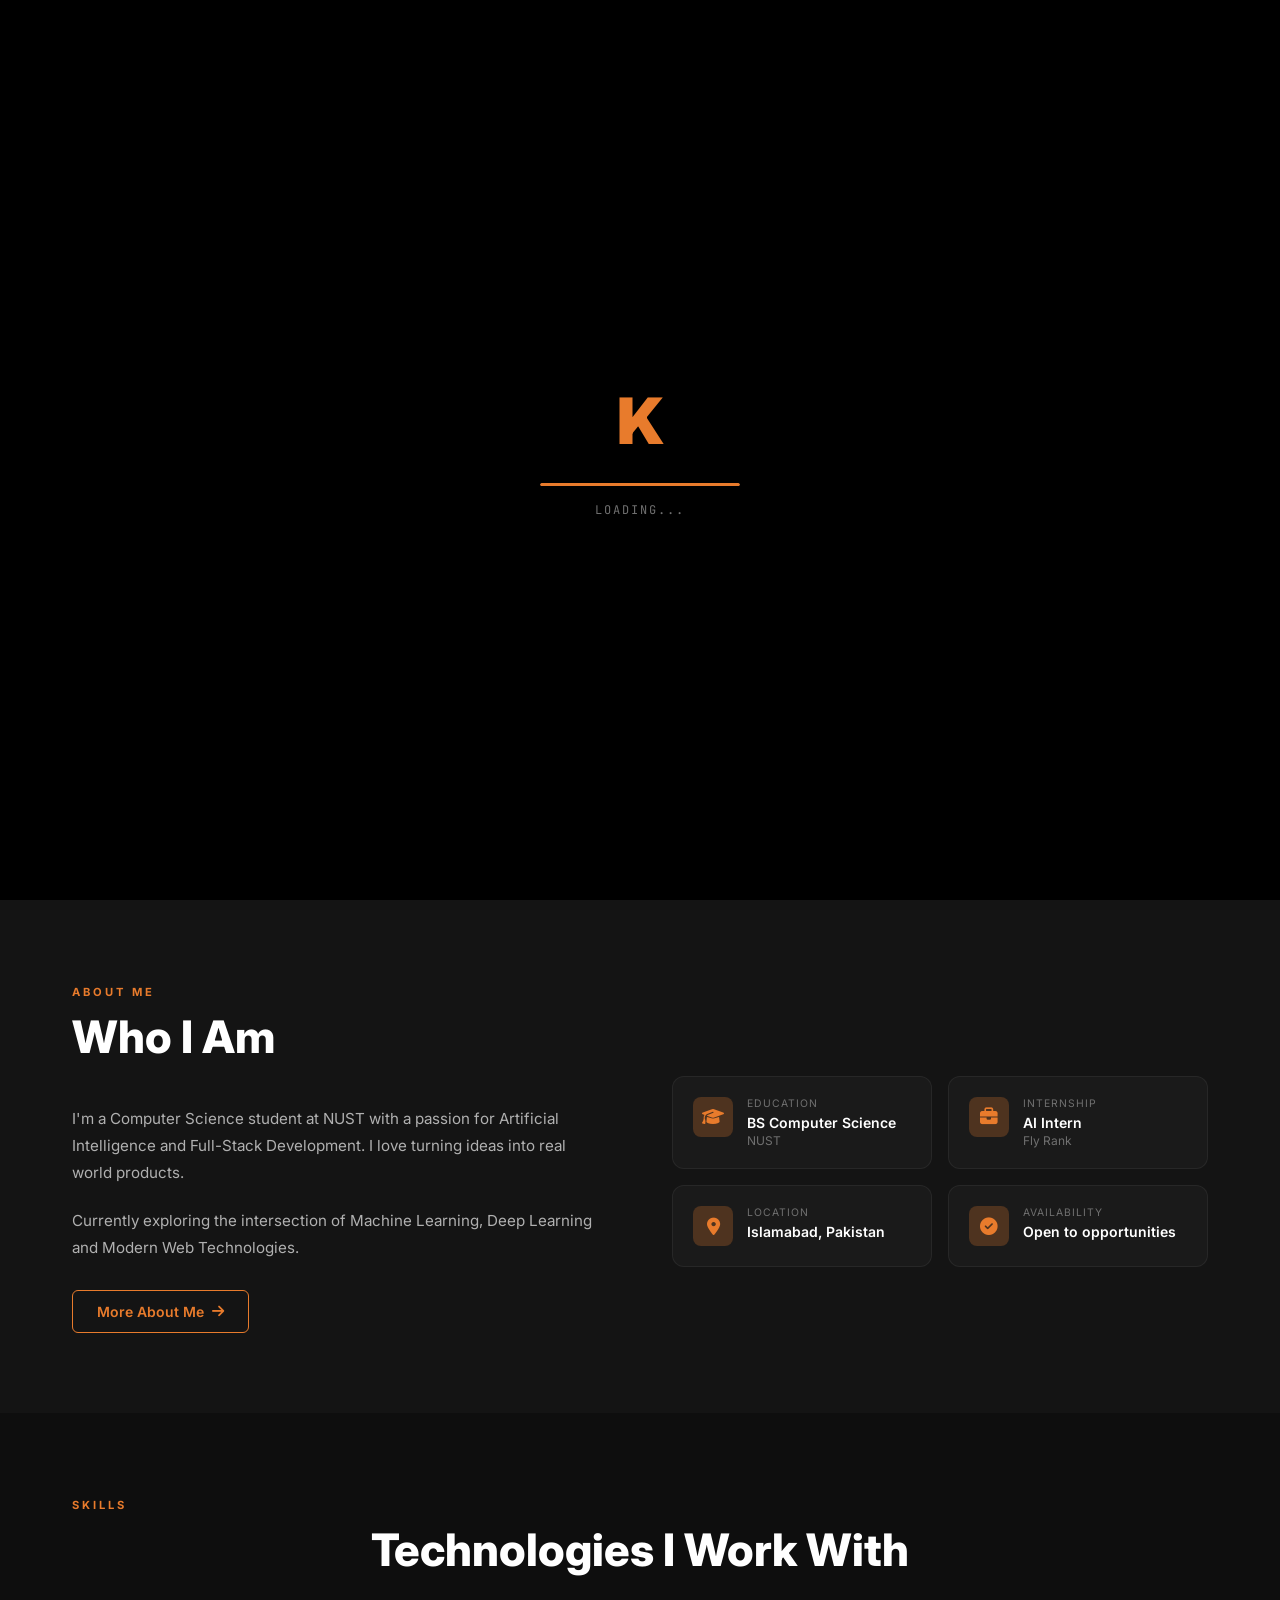
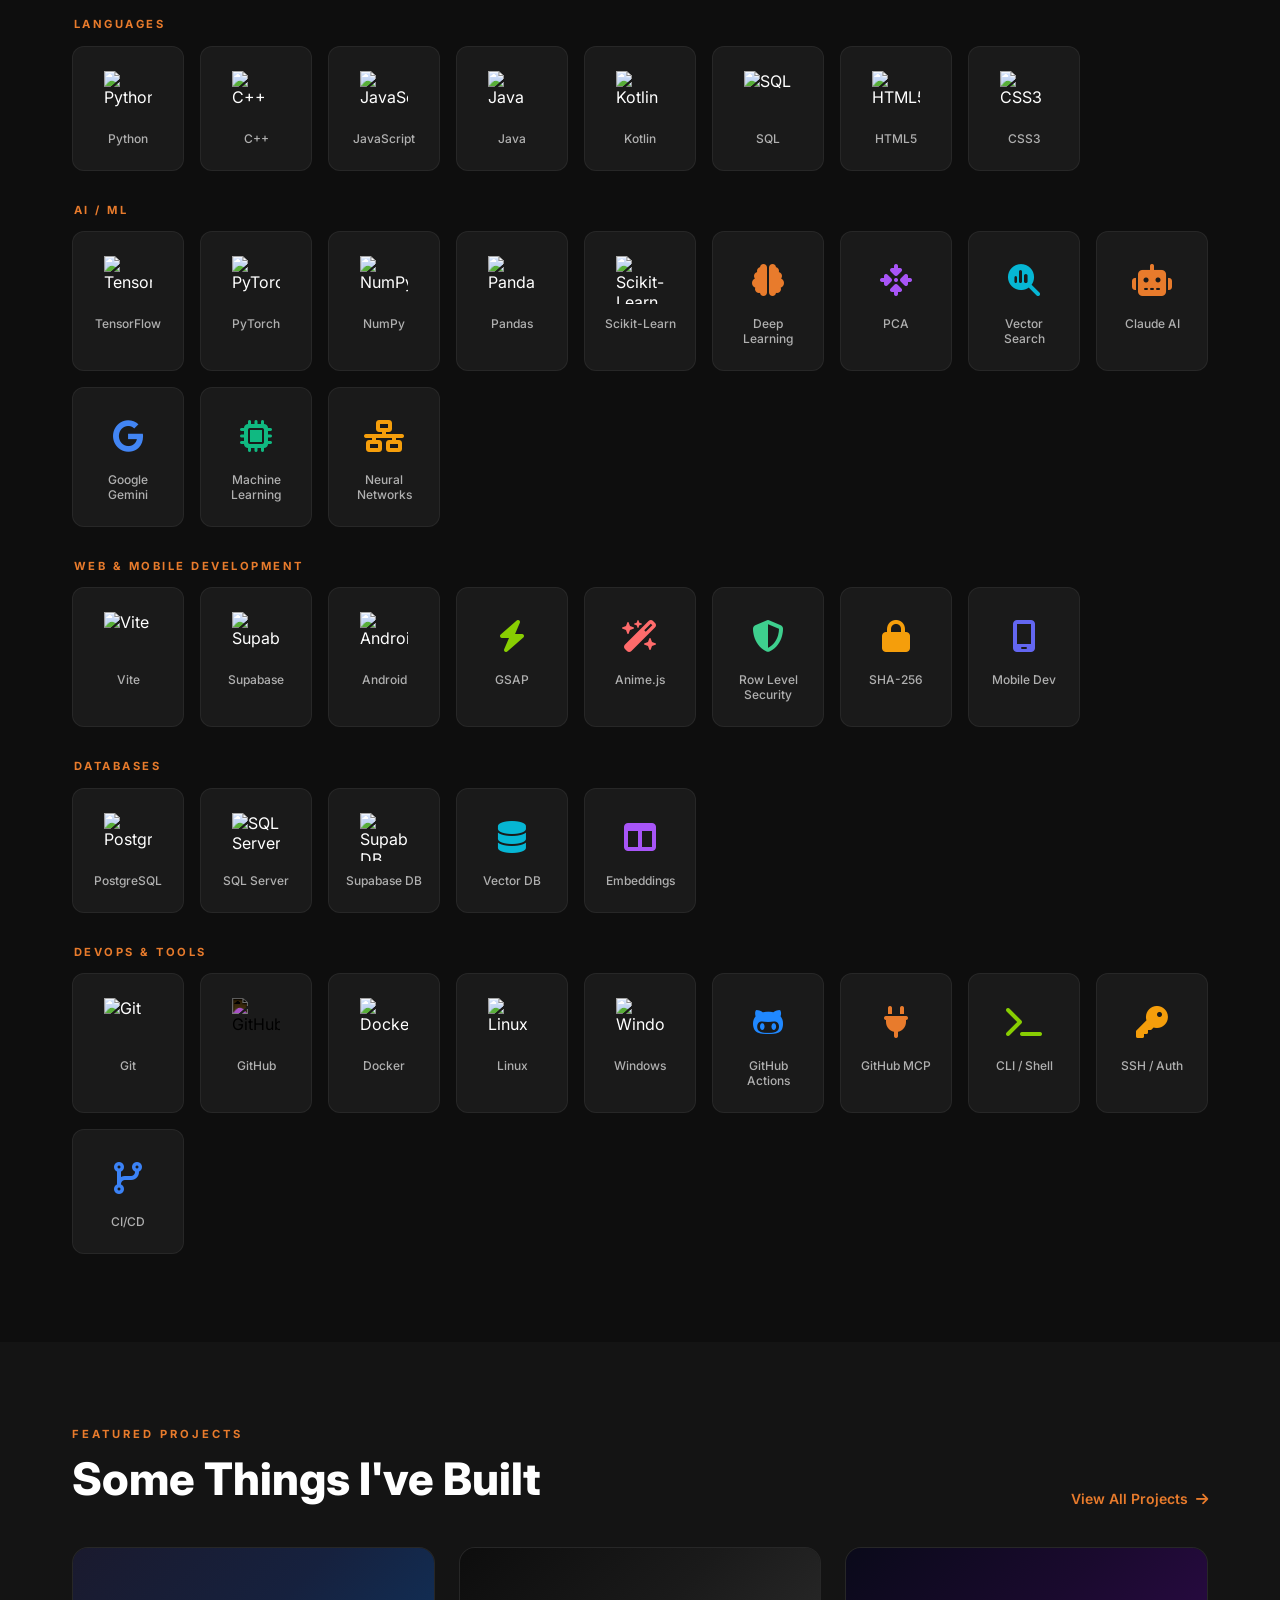
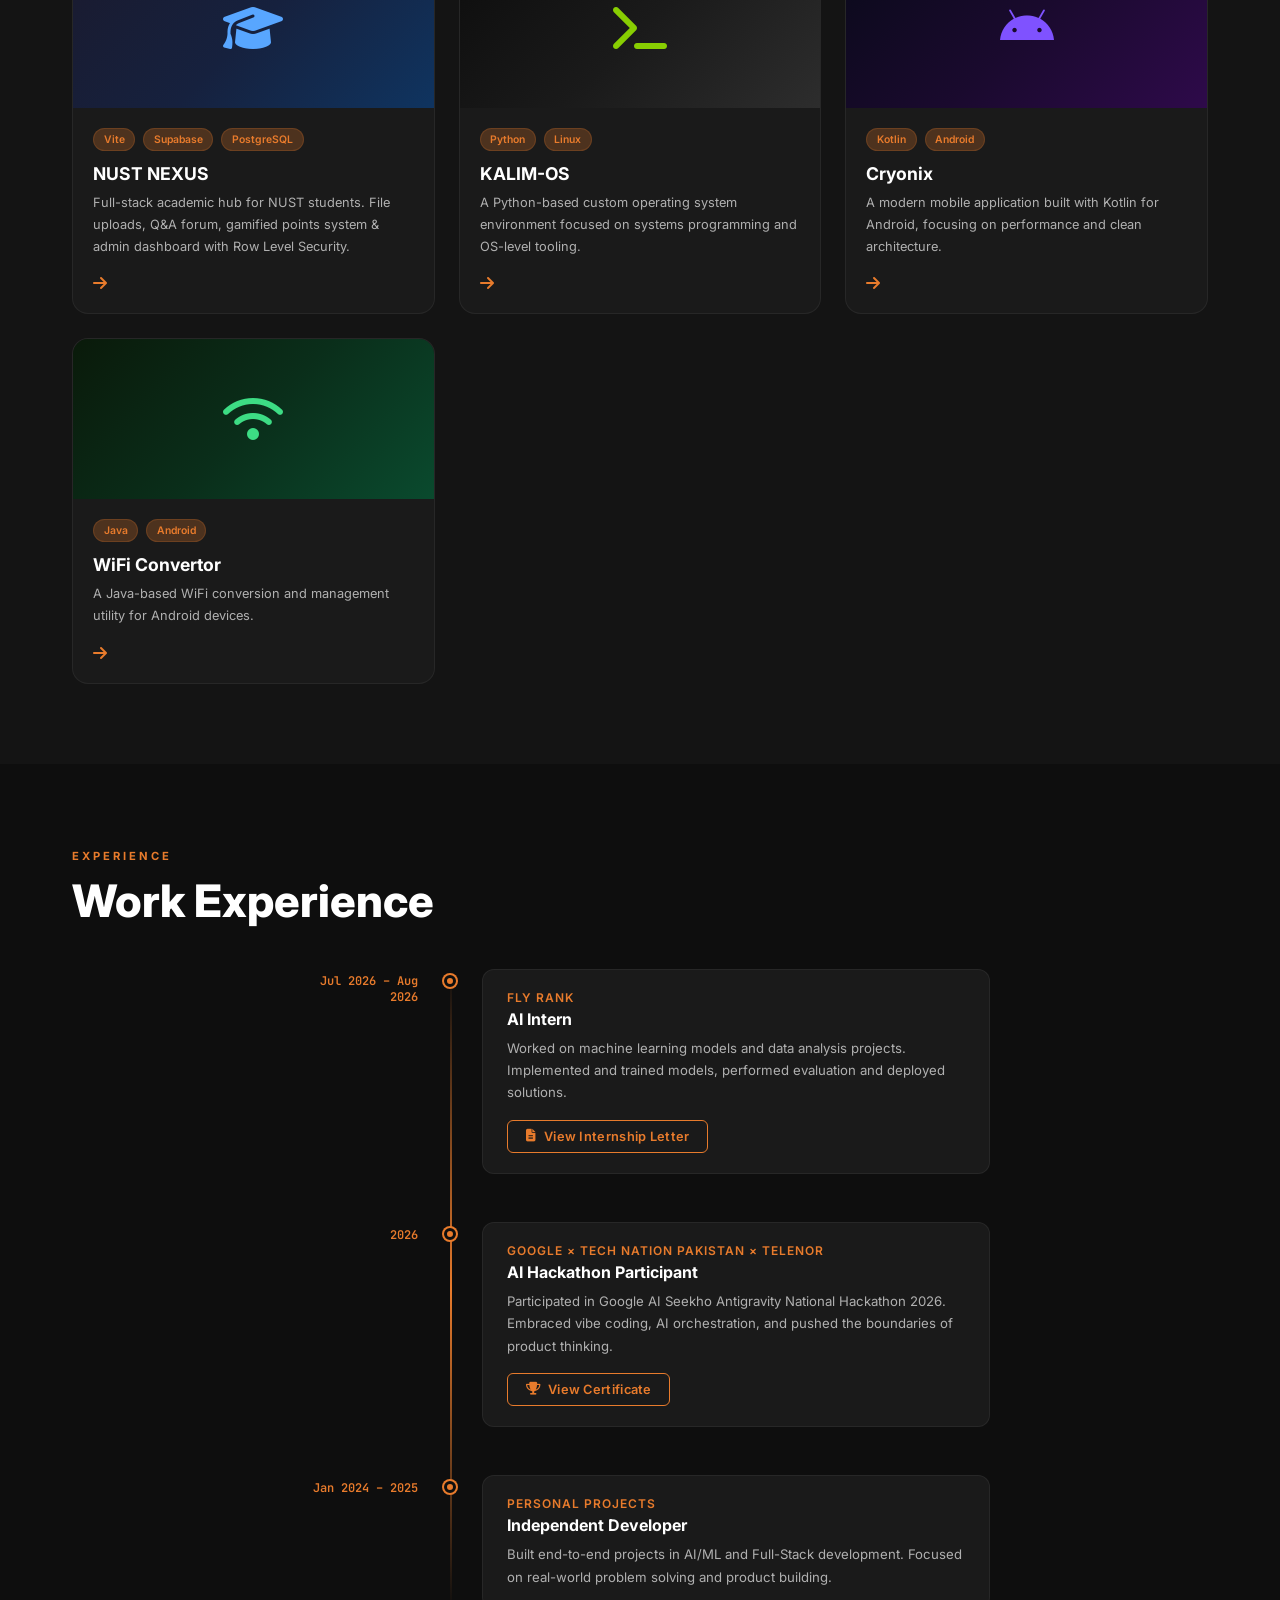
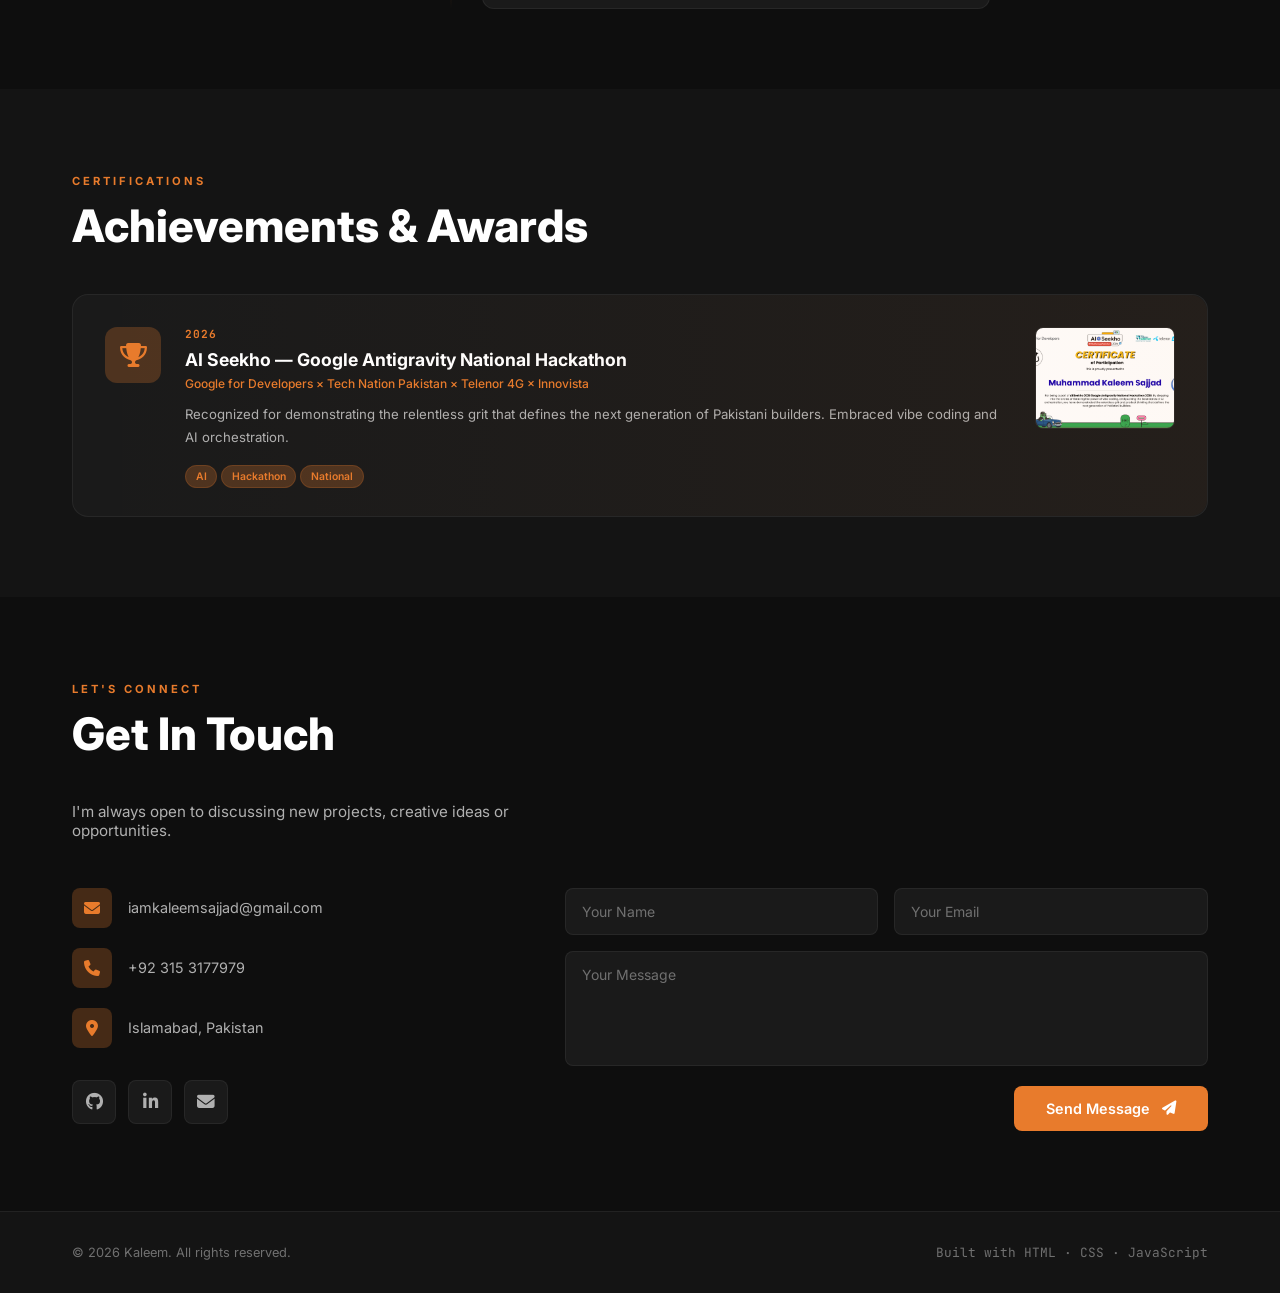
==== commit 280f243b: "Fix resume print button visibility and commit index.html changes" ====
--- a/index.html
+++ b/index.html
@@ -57,7 +57,7 @@
         <li><a href="#certifications" class="nav-link" data-nav="certifications">Certifications</a></li>
         <li><a href="#contact" class="nav-link" data-nav="contact">Contact</a></li>
       </ul>
-      <a href="Muhammad Kaleem Certificate.pdf.pdf" download class="btn-resume" id="downloadResumeBtn">
+      <a href="resume.html" target="_blank" class="btn-resume" id="downloadResumeBtn">
         <span>Download Resume</span> <i class="fa-solid fa-download"></i>
       </a>
       <button class="hamburger" id="hamburger" aria-label="Toggle menu">
@@ -75,7 +75,7 @@
     <div class="hero-content">
       <div class="hero-text">
         <p class="hero-greeting reveal-up">Hello, I'm</p>
-        <h1 class="hero-name reveal-up">Kaleem<span class="dot">.</span></h1>
+        <h1 class="hero-name reveal-up">Kaleem</h1>
         <h2 class="hero-role reveal-up">
           <span id="typed-text"></span><span class="typed-cursor">|</span>
         </h2>
@@ -84,7 +84,7 @@
         <div class="hero-buttons reveal-up">
           <a href="#projects" class="btn-primary" id="viewWorkBtn">View My Work <i
               class="fa-solid fa-arrow-right"></i></a>
-          <a href="Muhammad Kaleem Certificate.pdf.pdf" download class="btn-secondary">Download Resume <i
+          <a href="resume.html" target="_blank" class="btn-secondary">Download Resume <i
               class="fa-solid fa-download"></i></a>
         </div>
         <div class="hero-socials reveal-up">
@@ -635,7 +635,7 @@
   <!-- ============ FOOTER ============ -->
   <footer class="footer">
     <div class="container footer-inner">
-      <p>© 2024 Kaleem. All rights reserved.</p>
+      <p>© 2026 Kaleem. All rights reserved.</p>
       <p class="footer-built">Built with HTML · CSS · JavaScript</p>
     </div>
   </footer>
--- a/style.css
+++ b/style.css
@@ -216,13 +216,17 @@
   align-items: center;
   flex-shrink: 0;
 }
+
 .nav-logo-img {
   width: 80px;
   height: 80px;
   object-fit: contain;
   display: block;
 }
-.nav-logo:hover { opacity: 0.85; }
+
+.nav-logo:hover {
+  opacity: 0.85;
+}
 
 .nav-links {
   display: flex;
@@ -352,18 +356,16 @@
   background:
     /* Left-to-right base fade — keeps right side clear */
     linear-gradient(to right,
-      rgba(5,5,5,0.55) 0%,
-      rgba(5,5,5,0.44) 28%,
-      rgba(5,5,5,0.03) 55%,
-      rgba(5,5,5,0.0)  100%
-    ),
+      rgba(5, 5, 5, 0.55) 0%,
+      rgba(5, 5, 5, 0.44) 28%,
+      rgba(5, 5, 5, 0.03) 55%,
+      rgba(5, 5, 5, 0.0) 100%),
     /* Diagonal: top-left corner → bottom-right corner of left half
        Above diagonal = transparent (lighter)
        Below diagonal = dark                                        */
     linear-gradient(to bottom right,
-      transparent            20%,
-      rgba(5,5,5,0.42)       80%
-    );
+      transparent 20%,
+      rgba(5, 5, 5, 0.42) 80%);
 }
 
 .hero-content {
@@ -1395,11 +1397,20 @@
   }
 
   .cert-card {
-    grid-template-columns: auto 1fr;
+    display: flex;
+    flex-direction: column;
+    gap: 1rem;
   }
 
   .cert-image-wrapper {
     display: none;
+  }
+
+  .cert-tags {
+    display: flex;
+    flex-wrap: wrap;
+    gap: 0.5rem;
+    margin-top: 0.5rem;
   }
 
   .timeline::before {
@@ -1451,8 +1462,60 @@
     margin-left: auto;
   }
 
+  /* ---- Hero mobile fixes ---- */
+  /* my pic.png is 1243x773 (landscape). On portrait mobile, cover zooms in and
+     shows only a narrow center strip (the arm). Use contain to show the full image. */
+  .hero-bg-img {
+    background-size: contain;
+    background-position: center 10%;
+    background-color: #0a0a0a; /* fills gaps around the contained image */
+  }
+
+  /* Fully transparent over the photo so the person is visible;
+     darkens ONLY at the bottom where the text sits */
+  .hero-overlay {
+    background: linear-gradient(
+      to bottom,
+      rgba(5,5,5,0.0)  0%,
+      rgba(5,5,5,0.0)  58%,
+      rgba(5,5,5,0.65) 70%,
+      rgba(5,5,5,0.92) 100%
+    );
+  }
+
+  /* Push text to bottom so the person's photo is fully visible above */
+  .hero-content {
+    display: flex;
+    align-items: flex-end;
+    padding-bottom: 5rem;
+    padding-top: var(--nav-height);
+  }
+
+  .hero-text {
+    max-width: 100%;
+    width: 100%;
+  }
+
   .hero-name {
-    font-size: clamp(2.5rem, 12vw, 4rem);
+    font-size: clamp(2.8rem, 13vw, 4rem);
+  }
+
+  .hero-role {
+    font-size: clamp(0.95rem, 4vw, 1.2rem);
+    white-space: nowrap;
+    overflow: hidden;
+    text-overflow: ellipsis;
+    min-height: 1.8rem;
+  }
+
+  .hero-desc {
+    font-size: 0.9rem;
+    line-height: 1.65;
+    margin-bottom: 1.25rem;
+  }
+
+  .hero-buttons {
+    margin-bottom: 1.25rem;
   }
 
   .about-cards {
@@ -1490,8 +1553,16 @@
     padding: 3.5rem 0;
   }
 
+  .hero-role {
+    white-space: normal;
+    overflow: visible;
+    text-overflow: unset;
+    font-size: clamp(0.9rem, 3.8vw, 1.1rem);
+  }
+
   .hero-buttons {
     flex-direction: column;
+    gap: 0.75rem;
   }
 
   .btn-primary,
